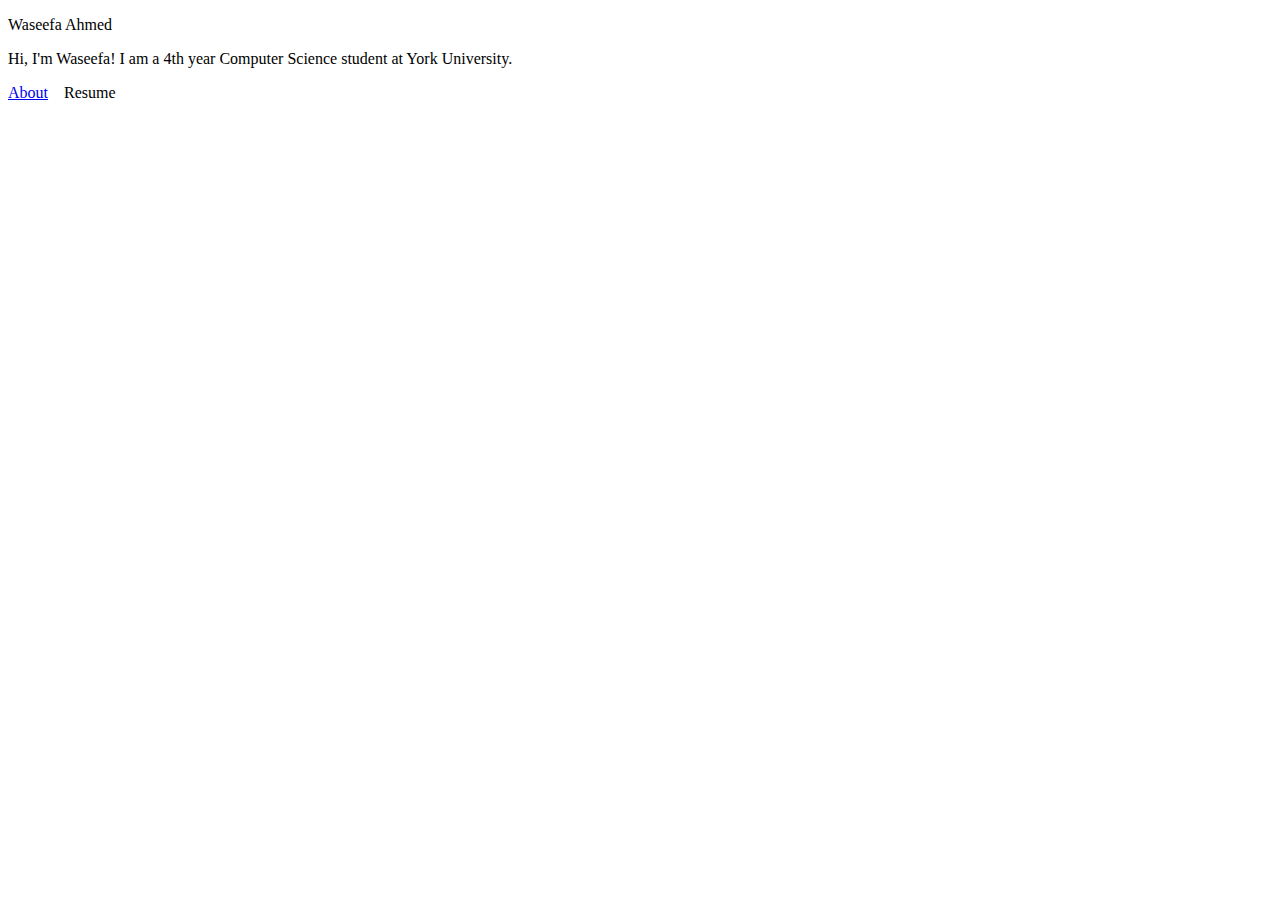
==== index.html @ d790751a "Update about me" ====
<!DOCTYPE html>
<html lang="en">
<head>
  <link rel="stylesheet" type="text/css" href="style.css">
    <meta charset="UTF-8">
    <meta name="viewport" content="width=device-width, initial-scale=1.0">
    <title>Waseefa Ahmed &#127802;</title>
</head>
<body>

  <p id= "name">Waseefa Ahmed</p>

  <!--<p><button><a href="#aboutme">ABOUT ME</a></button><p>
  <p><a href="#aboutme">About Me</a><p>-->

  <!--<img src="src/images/me.jpg" alt="Waseefa Ahmed picture">-->


  <!--<h2 class="headers">About Me</h2>-->
  <div class="main">
  <p>Hi, I'm Waseefa! I am a 4th year Computer Science student at York University.</p>
  </div>

  <div class="bottom">
  <p><a href="about.html">About</a> &nbsp;&nbsp; <!--<a href="src/Resume.pdf" target="_blank">-->Resume</a></p>
  </div>

</body>
</html>
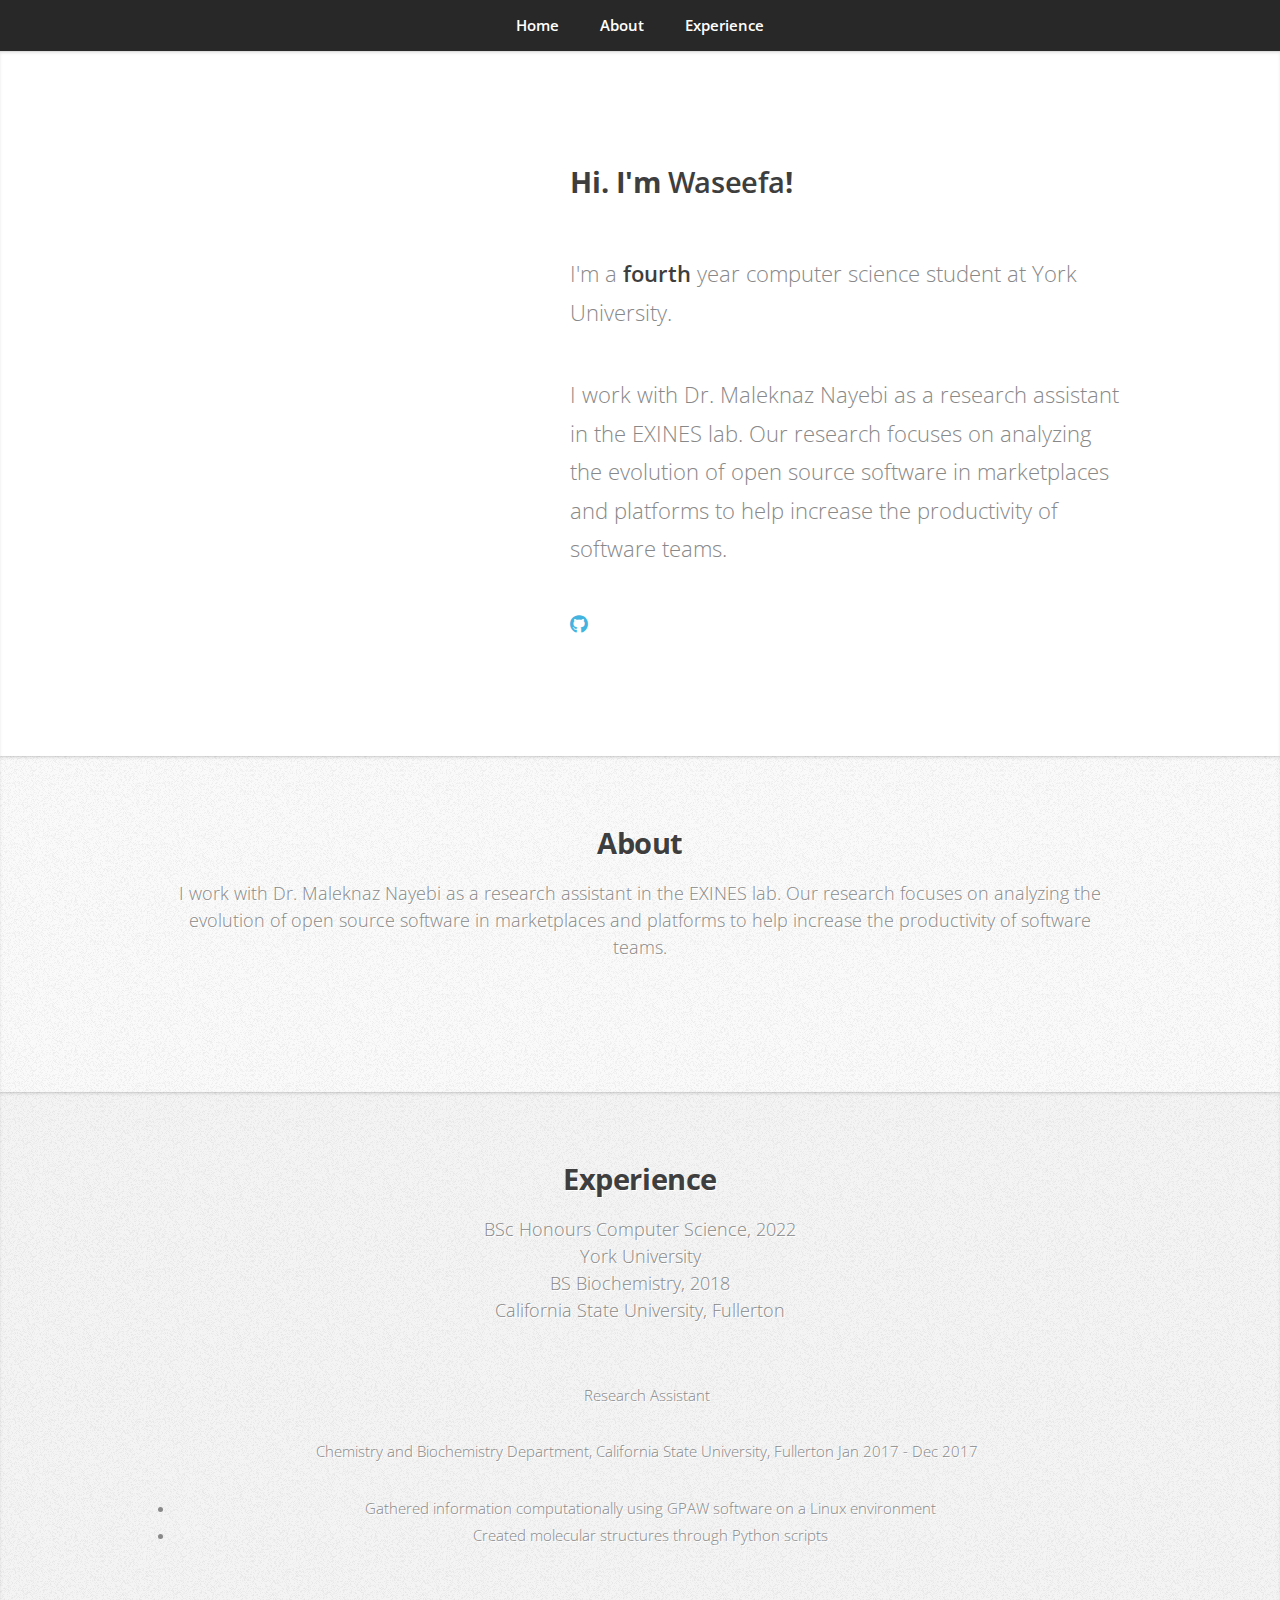
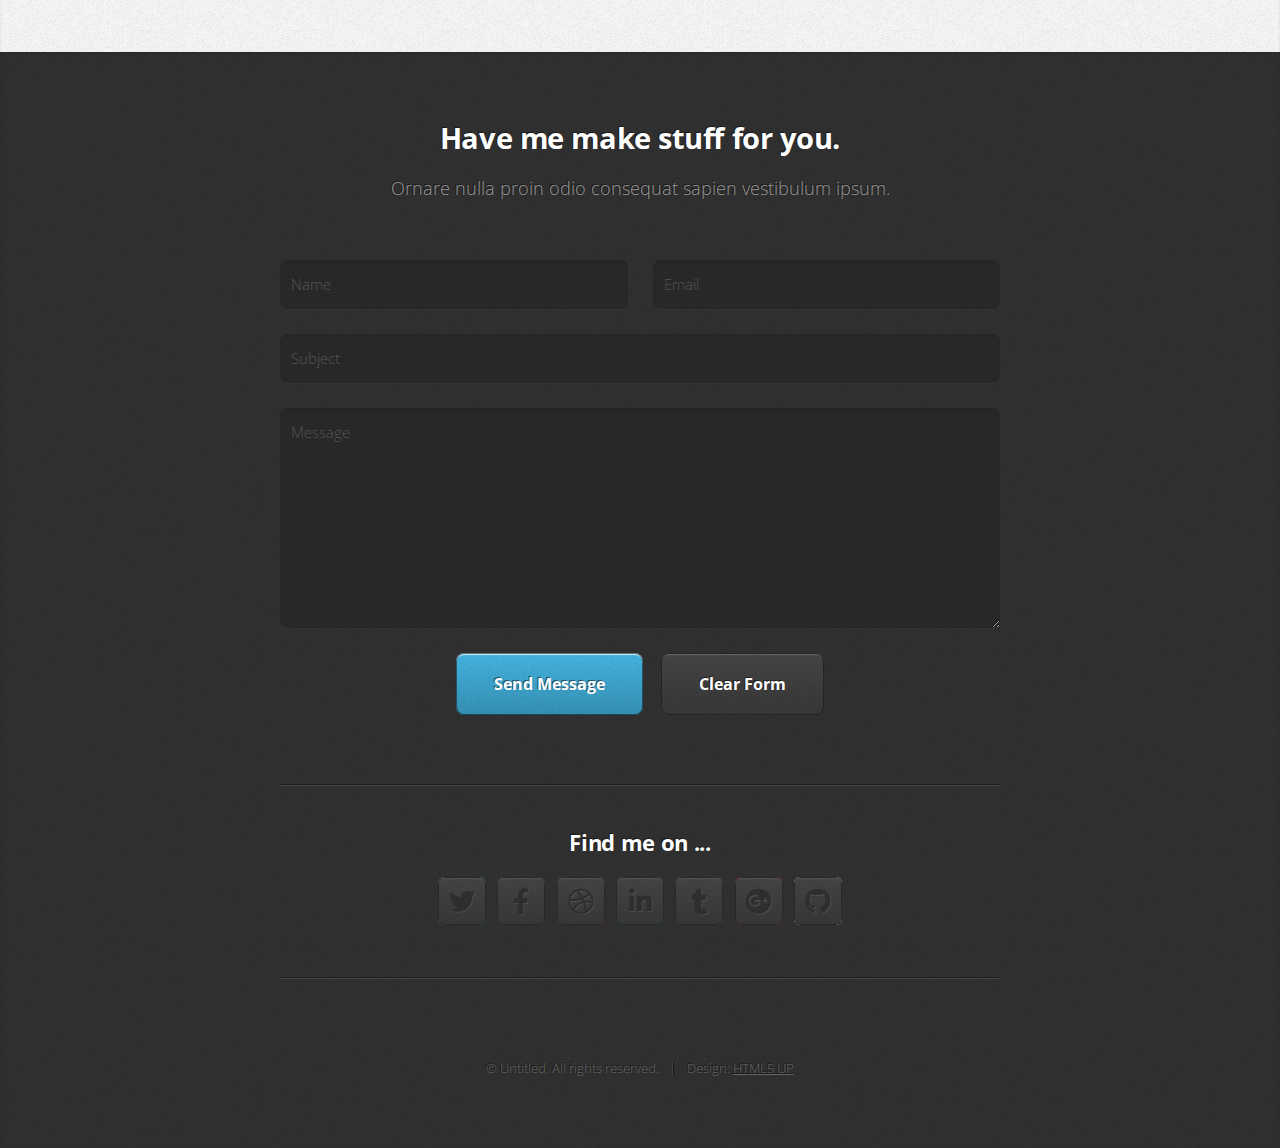
==== commit 18489350: "Change website layout" ====
--- a/index.html
+++ b/index.html
@@ -1,29 +1,225 @@
-<!DOCTYPE html>
-<html lang="en">
-<head>
-  <link rel="stylesheet" type="text/css" href="style.css">
-    <meta charset="UTF-8">
-    <meta name="viewport" content="width=device-width, initial-scale=1.0">
-    <title>Waseefa Ahmed &#127802;</title>
-</head>
-<body>
-
-  <p id= "name">Waseefa Ahmed</p>
-
-  <!--<p><button><a href="#aboutme">ABOUT ME</a></button><p>
-  <p><a href="#aboutme">About Me</a><p>-->
-
-  <!--<img src="src/images/me.jpg" alt="Waseefa Ahmed picture">-->
-
-
-  <!--<h2 class="headers">About Me</h2>-->
-  <div class="main">
-  <p>Hi, I'm Waseefa! I am a 4th year Computer Science student at York University.</p>
-  </div>
-
-  <div class="bottom">
-  <p><a href="about.html">About</a> &nbsp;&nbsp; <!--<a href="src/Resume.pdf" target="_blank">-->Resume</a></p>
-  </div>
-
-</body>
-</html>
+<!DOCTYPE HTML>
+<!--
+	Miniport by HTML5 UP
+	html5up.net | @ajlkn
+	Free for personal and commercial use under the CCA 3.0 license (html5up.net/license)
+-->
+<html>
+	<head>
+		<title>Waseefa Ahmed &#127802;</title>
+		<meta charset="utf-8" />
+		<meta name="viewport" content="width=device-width, initial-scale=1, user-scalable=no" />
+		<link rel="stylesheet" href="assets/css/main.css" />
+	</head>
+	<body class="is-preload">
+
+		<!-- Nav -->
+			<nav id="nav">
+				<ul class="container">
+					<li><a href="#top">Home</a></li>
+					<li><a href="#work">About</a></li>
+					<li><a href="#portfolio">Experience</a></li>
+					<!--<li><a href="#contact">Contact</a></li>-->
+				</ul>
+			</nav>
+
+		<!-- Home -->
+			<article id="top" class="wrapper style1">
+				<div class="container">
+					<div class="row">
+						<div class="col-4 col-5-large col-12-medium">
+							<span class="image fit"><img src="images/pic00.jpg" alt=""></span>
+						</div>
+						<div class="col-8 col-7-large col-12-medium">
+							<header>
+								<h2>Hi. I'm <strong>Waseefa</strong>!</h2>
+							</header>
+							<p>I'm a <strong>fourth</strong> year computer science student at York University.</p>
+							<p>I work with Dr. Maleknaz Nayebi as a research assistant in the EXINES lab. Our research focuses on analyzing the evolution of open source software in marketplaces and platforms to help increase the productivity of software teams.</p>
+							<!-- <a href="#work" class="button large scrolly">Learn about what I do</a> -->
+							<a href="https://github.com/Piuli" class="icon brands fa-github"><span class="label">Github</span></a>
+						</div>
+					</div>
+				</div>
+			</article>
+
+		<!-- Work -->
+			<article id="work" class="wrapper style2">
+				<div class="container">
+					<header>
+						<h2>About</h2>
+						<p>I work with Dr. Maleknaz Nayebi as a research assistant in the EXINES lab. Our research focuses on analyzing the evolution of open source software in marketplaces and platforms to help increase the productivity of software teams.</p>
+					</header>
+					<!-- <div class="row aln-center">
+						<div class="col-4 col-6-medium col-12-small">
+							<section class="box style1">
+								<span class="icon featured fa-comments"></span>
+								<h3>Consequat lorem</h3>
+								<p>Ornare nulla proin odio consequat sapien vestibulum ipsum primis sed amet consequat lorem dolore.</p>
+							</section>
+						</div>
+						<div class="col-4 col-6-medium col-12-small">
+							<section class="box style1">
+								<span class="icon solid featured fa-camera-retro"></span>
+								<h3>Lorem dolor tempus</h3>
+								<p>Ornare nulla proin odio consequat sapien vestibulum ipsum primis sed amet consequat lorem dolore.</p>
+							</section>
+						</div>
+						<div class="col-4 col-6-medium col-12-small">
+							<section class="box style1">
+								<span class="icon featured fa-thumbs-up"></span>
+								<h3>Feugiat posuere</h3>
+								<p>Ornare nulla proin odio consequat sapien vestibulum ipsum primis sed amet consequat lorem dolore.</p>
+							</section>
+						</div>
+					</div> -->
+					<!--<footer>
+						<p>Lorem ipsum dolor sit sapien vestibulum ipsum primis?</p>
+						<a href="#portfolio" class="button large scrolly">See some of my recent work</a>
+					</footer>-->
+				</div>
+			</article>
+
+		<!-- Portfolio -->
+			<article id="portfolio" class="wrapper style3">
+				<div class="container">
+					<header>
+						<h2>Experience</h2>
+						<p>BSc Honours Computer Science, 2022</p>
+						<p>York University</p>
+						<p>BS Biochemistry, 2018</p>
+						<p>California State University, Fullerton</p>
+					</header>
+					<ul>
+						<p>Research Assistant</p>
+						<p>Chemistry and Biochemistry Department, California State University, Fullerton Jan 2017 - Dec 2017</p>
+						<li>Gathered information computationally using GPAW software on a Linux environment</li>
+						<li>Created molecular structures through Python scripts</li>
+					</ul>
+					<!-- <div class="row">
+						<div class="col-4 col-6-medium col-12-small">
+							<article class="box style2">
+								<a href="#" class="image featured"><img src="images/pic01.jpg" alt="" /></a>
+								<h3><a href="#">Magna feugiat</a></h3>
+								<p>Ornare nulla proin odio consequat.</p>
+							</article>
+						</div>
+						<div class="col-4 col-6-medium col-12-small">
+							<article class="box style2">
+								<a href="#" class="image featured"><img src="images/pic02.jpg" alt="" /></a>
+								<h3><a href="#">Veroeros primis</a></h3>
+								<p>Ornare nulla proin odio consequat.</p>
+							</article>
+						</div>
+						<div class="col-4 col-6-medium col-12-small">
+							<article class="box style2">
+								<a href="#" class="image featured"><img src="images/pic03.jpg" alt="" /></a>
+								<h3><a href="#">Lorem ipsum</a></h3>
+								<p>Ornare nulla proin odio consequat.</p>
+							</article>
+						</div>
+						<div class="col-4 col-6-medium col-12-small">
+							<article class="box style2">
+								<a href="#" class="image featured"><img src="images/pic04.jpg" alt="" /></a>
+								<h3><a href="#">Tempus dolore</a></h3>
+								<p>Ornare nulla proin odio consequat.</p>
+							</article>
+						</div>
+						<div class="col-4 col-6-medium col-12-small">
+							<article class="box style2">
+								<a href="#" class="image featured"><img src="images/pic05.jpg" alt="" /></a>
+								<h3><a href="#">Feugiat aliquam</a></h3>
+								<p>Ornare nulla proin odio consequat.</p>
+							</article>
+						</div>
+						<div class="col-4 col-6-medium col-12-small">
+							<article class="box style2">
+								<a href="#" class="image featured"><img src="images/pic06.jpg" alt="" /></a>
+								<h3><a href="#">Sed amet ornare</a></h3>
+								<p>Ornare nulla proin odio consequat.</p>
+							</article>
+						</div>
+					</div>
+					<footer>
+						<p>Lorem ipsum dolor sit sapien vestibulum ipsum primis?</p>
+						<a href="#contact" class="button large scrolly">Get in touch with me</a>
+					</footer> -->
+				</div>
+			</article>
+
+		<!-- Contact -->
+			<article id="contact" class="wrapper style4">
+				<div class="container medium">
+					<header>
+						<h2>Have me make stuff for you.</h2>
+						<p>Ornare nulla proin odio consequat sapien vestibulum ipsum.</p>
+					</header>
+					<div class="row">
+						<div class="col-12">
+							<form method="post" action="#">
+								<div class="row">
+									<div class="col-6 col-12-small">
+										<input type="text" name="name" id="name" placeholder="Name" />
+									</div>
+									<div class="col-6 col-12-small">
+										<input type="text" name="email" id="email" placeholder="Email" />
+									</div>
+									<div class="col-12">
+										<input type="text" name="subject" id="subject" placeholder="Subject" />
+									</div>
+									<div class="col-12">
+										<textarea name="message" id="message" placeholder="Message"></textarea>
+									</div>
+									<div class="col-12">
+										<ul class="actions">
+											<li><input type="submit" value="Send Message" /></li>
+											<li><input type="reset" value="Clear Form" class="alt" /></li>
+										</ul>
+									</div>
+								</div>
+							</form>
+						</div>
+						<div class="col-12">
+							<hr />
+							<h3>Find me on ...</h3>
+							<ul class="social">
+								<li><a href="#" class="icon brands fa-twitter"><span class="label">Twitter</span></a></li>
+								<li><a href="#" class="icon brands fa-facebook-f"><span class="label">Facebook</span></a></li>
+								<li><a href="#" class="icon brands fa-dribbble"><span class="label">Dribbble</span></a></li>
+								<li><a href="#" class="icon brands fa-linkedin-in"><span class="label">LinkedIn</span></a></li>
+								<li><a href="#" class="icon brands fa-tumblr"><span class="label">Tumblr</span></a></li>
+								<li><a href="#" class="icon brands fa-google-plus"><span class="label">Google+</span></a></li>
+								<li><a href="https://github.com/Piuli" class="icon brands fa-github"><span class="label">Github</span></a></li>
+								<!--
+								<li><a href="#" class="icon solid fa-rss"><span>RSS</span></a></li>
+								<li><a href="#" class="icon brands fa-instagram"><span>Instagram</span></a></li>
+								<li><a href="#" class="icon brands fa-foursquare"><span>Foursquare</span></a></li>
+								<li><a href="#" class="icon brands fa-skype"><span>Skype</span></a></li>
+								<li><a href="#" class="icon brands fa-soundcloud"><span>Soundcloud</span></a></li>
+								<li><a href="#" class="icon brands fa-youtube"><span>YouTube</span></a></li>
+								<li><a href="#" class="icon brands fa-blogger"><span>Blogger</span></a></li>
+								<li><a href="#" class="icon brands fa-flickr"><span>Flickr</span></a></li>
+								<li><a href="#" class="icon brands fa-vimeo"><span>Vimeo</span></a></li>
+								-->
+							</ul>
+							<hr />
+						</div>
+					</div>
+					<footer>
+						<ul id="copyright">
+							<li>&copy; Untitled. All rights reserved.</li><li>Design: <a href="http://html5up.net">HTML5 UP</a></li>
+						</ul>
+					</footer>
+				</div>
+			</article>
+
+		<!-- Scripts -->
+			<script src="assets/js/jquery.min.js"></script>
+			<script src="assets/js/jquery.scrolly.min.js"></script>
+			<script src="assets/js/browser.min.js"></script>
+			<script src="assets/js/breakpoints.min.js"></script>
+			<script src="assets/js/util.js"></script>
+			<script src="assets/js/main.js"></script>
+
+	</body>
+</html>--- a/assets/css/main.css
+++ b/assets/css/main.css
@@ -0,0 +1,2449 @@
+@import url("https://fonts.googleapis.com/css?family=Open+Sans:300,300italic,600,600italic,700");
+@import url("fontawesome-all.min.css");
+
+/*
+	Miniport by HTML5 UP
+	html5up.net | @ajlkn
+	Free for personal and commercial use under the CCA 3.0 license (html5up.net/license)
+*/
+
+html, body, div, span, applet, object,
+iframe, h1, h2, h3, h4, h5, h6, p, blockquote,
+pre, a, abbr, acronym, address, big, cite,
+code, del, dfn, em, img, ins, kbd, q, s, samp,
+small, strike, strong, sub, sup, tt, var, b,
+u, i, center, dl, dt, dd, ol, ul, li, fieldset,
+form, label, legend, table, caption, tbody,
+tfoot, thead, tr, th, td, article, aside,
+canvas, details, embed, figure, figcaption,
+footer, header, hgroup, menu, nav, output, ruby,
+section, summary, time, mark, audio, video {
+	margin: 0;
+	padding: 0;
+	border: 0;
+	font-size: 100%;
+	font: inherit;
+	vertical-align: baseline;}
+
+article, aside, details, figcaption, figure,
+footer, header, hgroup, menu, nav, section {
+	display: block;}
+
+body {
+	line-height: 1;
+}
+
+ol, ul {
+	list-style: none;
+}
+
+blockquote, q {
+	quotes: none;
+}
+
+	blockquote:before, blockquote:after, q:before, q:after {
+		content: '';
+		content: none;
+	}
+
+table {
+	border-collapse: collapse;
+	border-spacing: 0;
+}
+
+body {
+	-webkit-text-size-adjust: none;
+}
+
+mark {
+	background-color: transparent;
+	color: inherit;
+}
+
+input::-moz-focus-inner {
+	border: 0;
+	padding: 0;
+}
+
+input, select, textarea {
+	-moz-appearance: none;
+	-webkit-appearance: none;
+	-ms-appearance: none;
+	appearance: none;
+}
+
+/* Basic */
+
+	html {
+		box-sizing: border-box;
+	}
+
+	*, *:before, *:after {
+		box-sizing: inherit;
+	}
+
+	body {
+		padding-top: 3.5em;
+	}
+
+		body.is-preload *, body.is-preload *:before, body.is-preload *:after {
+			-moz-animation: none !important;
+			-webkit-animation: none !important;
+			-ms-animation: none !important;
+			animation: none !important;
+			-moz-transition: none !important;
+			-webkit-transition: none !important;
+			-ms-transition: none !important;
+			transition: none !important;
+		}
+
+	body, input, textarea, select {
+		font-family: 'Open Sans', sans-serif;
+		line-height: 1.85em;
+		color: #888;
+		font-weight: 300;
+		font-size: 13pt;
+	}
+
+	a {
+		-moz-transition: color .2s ease-in-out;
+		-webkit-transition: color .2s ease-in-out;
+		-ms-transition: color .2s ease-in-out;
+		transition: color .2s ease-in-out;
+		color: #43B3E0;
+		text-decoration: underline;
+	}
+
+		a:hover {
+			color: #43bff0 !important;
+		}
+
+		a img {
+			border: 0;
+		}
+
+	b, strong {
+		font-weight: 600;
+		color: #3e3e3e;
+	}
+
+	i, em {
+		font-style: italic;
+	}
+
+	sub {
+		position: relative;
+		top: 0.5em;
+		font-size: 0.8em;
+	}
+
+	sup {
+		position: relative;
+		top: -0.5em;
+		font-size: 0.8em;
+	}
+
+	blockquote {
+		border-left: solid 0.75em #eee;
+		padding: 1em 0 1em 1.5em;
+		font-style: italic;
+	}
+
+	h1, h2, h3, h4, h5, h6 {
+		color: #3e3e3e;
+		margin: 0 0 0.75em 0;
+	}
+
+	h1 a, h2 a, h3 a, h4 a, h5 a, h6 a {
+		text-decoration: none;
+		color: inherit;
+	}
+
+	h2, h3, h4, h5, h6 {
+		font-weight: 700;
+	}
+
+	h1 {
+		font-size: 3.25em;
+		letter-spacing: -0.025em;
+		font-weight: 300;
+	}
+
+		h1 strong {
+			font-weight: 700;
+		}
+
+	h2 {
+		font-size: 2em;
+		letter-spacing: -0.015em;
+	}
+
+	h3 {
+		font-size: 1.5em;
+		letter-spacing: -0.015em;
+	}
+
+	em, i {
+		font-style: italic;
+	}
+
+	br.clear {
+		clear: both;
+	}
+
+	hr {
+		border: 0;
+		border-top: solid 1px #444;
+		border-top-color: rgba(0, 0, 0, 0.35);
+		box-shadow: 0px 1px 0px 0px rgba(255, 255, 255, 0.1);
+		height: 1px;
+		margin: 3em 0;
+	}
+
+	p, ul, ol, dl, table {
+		margin-bottom: 2em;
+	}
+
+	header {
+		margin: 0 0 3em 0;
+	}
+
+		header > p {
+			font-size: 1.25em;
+			margin: 0;
+		}
+
+	footer {
+		margin: 3em 0 0 0;
+	}
+
+		footer > p {
+			font-size: 1.25em;
+		}
+
+/* Container */
+
+	.container {
+		margin: 0 auto;
+		max-width: calc(100% - 50px);
+		width: 1200px;
+	}
+
+		.container.medium {
+			width: 900px;
+		}
+
+		@media screen and (max-width: 1680px) {
+
+			.container {
+				width: 1200px;
+			}
+
+				.container.medium {
+					width: 900px;
+				}
+
+		}
+
+		@media screen and (max-width: 1280px) {
+
+			.container {
+				width: 960px;
+			}
+
+				.container.medium {
+					width: 720px;
+				}
+
+		}
+
+		@media screen and (max-width: 980px) {
+
+			.container {
+				width: 100%;
+			}
+
+				.container.medium {
+					width: 75%;
+				}
+
+		}
+
+		@media screen and (max-width: 736px) {
+
+			.container {
+				width: 100%;
+				max-width: calc(100% - 30px);
+			}
+
+				.container.medium {
+					width: 100%;
+				}
+
+		}
+
+/* Row */
+
+	.row {
+		display: flex;
+		flex-wrap: wrap;
+		box-sizing: border-box;
+		align-items: stretch;
+	}
+
+		.row > * {
+			box-sizing: border-box;
+		}
+
+		.row.gtr-uniform > * > :last-child {
+			margin-bottom: 0;
+		}
+
+		.row.aln-left {
+			justify-content: flex-start;
+		}
+
+		.row.aln-center {
+			justify-content: center;
+		}
+
+		.row.aln-right {
+			justify-content: flex-end;
+		}
+
+		.row.aln-top {
+			align-items: flex-start;
+		}
+
+		.row.aln-middle {
+			align-items: center;
+		}
+
+		.row.aln-bottom {
+			align-items: flex-end;
+		}
+
+		.row > .imp {
+			order: -1;
+		}
+
+		.row > .col-1 {
+			width: 8.33333%;
+		}
+
+		.row > .off-1 {
+			margin-left: 8.33333%;
+		}
+
+		.row > .col-2 {
+			width: 16.66667%;
+		}
+
+		.row > .off-2 {
+			margin-left: 16.66667%;
+		}
+
+		.row > .col-3 {
+			width: 25%;
+		}
+
+		.row > .off-3 {
+			margin-left: 25%;
+		}
+
+		.row > .col-4 {
+			width: 33.33333%;
+		}
+
+		.row > .off-4 {
+			margin-left: 33.33333%;
+		}
+
+		.row > .col-5 {
+			width: 41.66667%;
+		}
+
+		.row > .off-5 {
+			margin-left: 41.66667%;
+		}
+
+		.row > .col-6 {
+			width: 50%;
+		}
+
+		.row > .off-6 {
+			margin-left: 50%;
+		}
+
+		.row > .col-7 {
+			width: 58.33333%;
+		}
+
+		.row > .off-7 {
+			margin-left: 58.33333%;
+		}
+
+		.row > .col-8 {
+			width: 66.66667%;
+		}
+
+		.row > .off-8 {
+			margin-left: 66.66667%;
+		}
+
+		.row > .col-9 {
+			width: 75%;
+		}
+
+		.row > .off-9 {
+			margin-left: 75%;
+		}
+
+		.row > .col-10 {
+			width: 83.33333%;
+		}
+
+		.row > .off-10 {
+			margin-left: 83.33333%;
+		}
+
+		.row > .col-11 {
+			width: 91.66667%;
+		}
+
+		.row > .off-11 {
+			margin-left: 91.66667%;
+		}
+
+		.row > .col-12 {
+			width: 100%;
+		}
+
+		.row > .off-12 {
+			margin-left: 100%;
+		}
+
+		.row.gtr-0 {
+			margin-top: 0px;
+			margin-left: 0px;
+		}
+
+			.row.gtr-0 > * {
+				padding: 0px 0 0 0px;
+			}
+
+			.row.gtr-0.gtr-uniform {
+				margin-top: 0px;
+			}
+
+				.row.gtr-0.gtr-uniform > * {
+					padding-top: 0px;
+				}
+
+		.row.gtr-25 {
+			margin-top: -6.25px;
+			margin-left: -6.25px;
+		}
+
+			.row.gtr-25 > * {
+				padding: 6.25px 0 0 6.25px;
+			}
+
+			.row.gtr-25.gtr-uniform {
+				margin-top: -6.25px;
+			}
+
+				.row.gtr-25.gtr-uniform > * {
+					padding-top: 6.25px;
+				}
+
+		.row.gtr-50 {
+			margin-top: -12.5px;
+			margin-left: -12.5px;
+		}
+
+			.row.gtr-50 > * {
+				padding: 12.5px 0 0 12.5px;
+			}
+
+			.row.gtr-50.gtr-uniform {
+				margin-top: -12.5px;
+			}
+
+				.row.gtr-50.gtr-uniform > * {
+					padding-top: 12.5px;
+				}
+
+		.row {
+			margin-top: -25px;
+			margin-left: -25px;
+		}
+
+			.row > * {
+				padding: 25px 0 0 25px;
+			}
+
+			.row.gtr-uniform {
+				margin-top: -25px;
+			}
+
+				.row.gtr-uniform > * {
+					padding-top: 25px;
+				}
+
+		.row.gtr-150 {
+			margin-top: -37.5px;
+			margin-left: -37.5px;
+		}
+
+			.row.gtr-150 > * {
+				padding: 37.5px 0 0 37.5px;
+			}
+
+			.row.gtr-150.gtr-uniform {
+				margin-top: -37.5px;
+			}
+
+				.row.gtr-150.gtr-uniform > * {
+					padding-top: 37.5px;
+				}
+
+		.row.gtr-200 {
+			margin-top: -50px;
+			margin-left: -50px;
+		}
+
+			.row.gtr-200 > * {
+				padding: 50px 0 0 50px;
+			}
+
+			.row.gtr-200.gtr-uniform {
+				margin-top: -50px;
+			}
+
+				.row.gtr-200.gtr-uniform > * {
+					padding-top: 50px;
+				}
+
+		@media screen and (max-width: 1680px) {
+
+			.row {
+				display: flex;
+				flex-wrap: wrap;
+				box-sizing: border-box;
+				align-items: stretch;
+			}
+
+				.row > * {
+					box-sizing: border-box;
+				}
+
+				.row.gtr-uniform > * > :last-child {
+					margin-bottom: 0;
+				}
+
+				.row.aln-left {
+					justify-content: flex-start;
+				}
+
+				.row.aln-center {
+					justify-content: center;
+				}
+
+				.row.aln-right {
+					justify-content: flex-end;
+				}
+
+				.row.aln-top {
+					align-items: flex-start;
+				}
+
+				.row.aln-middle {
+					align-items: center;
+				}
+
+				.row.aln-bottom {
+					align-items: flex-end;
+				}
+
+				.row > .imp-xlarge {
+					order: -1;
+				}
+
+				.row > .col-1-xlarge {
+					width: 8.33333%;
+				}
+
+				.row > .off-1-xlarge {
+					margin-left: 8.33333%;
+				}
+
+				.row > .col-2-xlarge {
+					width: 16.66667%;
+				}
+
+				.row > .off-2-xlarge {
+					margin-left: 16.66667%;
+				}
+
+				.row > .col-3-xlarge {
+					width: 25%;
+				}
+
+				.row > .off-3-xlarge {
+					margin-left: 25%;
+				}
+
+				.row > .col-4-xlarge {
+					width: 33.33333%;
+				}
+
+				.row > .off-4-xlarge {
+					margin-left: 33.33333%;
+				}
+
+				.row > .col-5-xlarge {
+					width: 41.66667%;
+				}
+
+				.row > .off-5-xlarge {
+					margin-left: 41.66667%;
+				}
+
+				.row > .col-6-xlarge {
+					width: 50%;
+				}
+
+				.row > .off-6-xlarge {
+					margin-left: 50%;
+				}
+
+				.row > .col-7-xlarge {
+					width: 58.33333%;
+				}
+
+				.row > .off-7-xlarge {
+					margin-left: 58.33333%;
+				}
+
+				.row > .col-8-xlarge {
+					width: 66.66667%;
+				}
+
+				.row > .off-8-xlarge {
+					margin-left: 66.66667%;
+				}
+
+				.row > .col-9-xlarge {
+					width: 75%;
+				}
+
+				.row > .off-9-xlarge {
+					margin-left: 75%;
+				}
+
+				.row > .col-10-xlarge {
+					width: 83.33333%;
+				}
+
+				.row > .off-10-xlarge {
+					margin-left: 83.33333%;
+				}
+
+				.row > .col-11-xlarge {
+					width: 91.66667%;
+				}
+
+				.row > .off-11-xlarge {
+					margin-left: 91.66667%;
+				}
+
+				.row > .col-12-xlarge {
+					width: 100%;
+				}
+
+				.row > .off-12-xlarge {
+					margin-left: 100%;
+				}
+
+				.row.gtr-0 {
+					margin-top: 0px;
+					margin-left: 0px;
+				}
+
+					.row.gtr-0 > * {
+						padding: 0px 0 0 0px;
+					}
+
+					.row.gtr-0.gtr-uniform {
+						margin-top: 0px;
+					}
+
+						.row.gtr-0.gtr-uniform > * {
+							padding-top: 0px;
+						}
+
+				.row.gtr-25 {
+					margin-top: -6.25px;
+					margin-left: -6.25px;
+				}
+
+					.row.gtr-25 > * {
+						padding: 6.25px 0 0 6.25px;
+					}
+
+					.row.gtr-25.gtr-uniform {
+						margin-top: -6.25px;
+					}
+
+						.row.gtr-25.gtr-uniform > * {
+							padding-top: 6.25px;
+						}
+
+				.row.gtr-50 {
+					margin-top: -12.5px;
+					margin-left: -12.5px;
+				}
+
+					.row.gtr-50 > * {
+						padding: 12.5px 0 0 12.5px;
+					}
+
+					.row.gtr-50.gtr-uniform {
+						margin-top: -12.5px;
+					}
+
+						.row.gtr-50.gtr-uniform > * {
+							padding-top: 12.5px;
+						}
+
+				.row {
+					margin-top: -25px;
+					margin-left: -25px;
+				}
+
+					.row > * {
+						padding: 25px 0 0 25px;
+					}
+
+					.row.gtr-uniform {
+						margin-top: -25px;
+					}
+
+						.row.gtr-uniform > * {
+							padding-top: 25px;
+						}
+
+				.row.gtr-150 {
+					margin-top: -37.5px;
+					margin-left: -37.5px;
+				}
+
+					.row.gtr-150 > * {
+						padding: 37.5px 0 0 37.5px;
+					}
+
+					.row.gtr-150.gtr-uniform {
+						margin-top: -37.5px;
+					}
+
+						.row.gtr-150.gtr-uniform > * {
+							padding-top: 37.5px;
+						}
+
+				.row.gtr-200 {
+					margin-top: -50px;
+					margin-left: -50px;
+				}
+
+					.row.gtr-200 > * {
+						padding: 50px 0 0 50px;
+					}
+
+					.row.gtr-200.gtr-uniform {
+						margin-top: -50px;
+					}
+
+						.row.gtr-200.gtr-uniform > * {
+							padding-top: 50px;
+						}
+
+		}
+
+		@media screen and (max-width: 1280px) {
+
+			.row {
+				display: flex;
+				flex-wrap: wrap;
+				box-sizing: border-box;
+				align-items: stretch;
+			}
+
+				.row > * {
+					box-sizing: border-box;
+				}
+
+				.row.gtr-uniform > * > :last-child {
+					margin-bottom: 0;
+				}
+
+				.row.aln-left {
+					justify-content: flex-start;
+				}
+
+				.row.aln-center {
+					justify-content: center;
+				}
+
+				.row.aln-right {
+					justify-content: flex-end;
+				}
+
+				.row.aln-top {
+					align-items: flex-start;
+				}
+
+				.row.aln-middle {
+					align-items: center;
+				}
+
+				.row.aln-bottom {
+					align-items: flex-end;
+				}
+
+				.row > .imp-large {
+					order: -1;
+				}
+
+				.row > .col-1-large {
+					width: 8.33333%;
+				}
+
+				.row > .off-1-large {
+					margin-left: 8.33333%;
+				}
+
+				.row > .col-2-large {
+					width: 16.66667%;
+				}
+
+				.row > .off-2-large {
+					margin-left: 16.66667%;
+				}
+
+				.row > .col-3-large {
+					width: 25%;
+				}
+
+				.row > .off-3-large {
+					margin-left: 25%;
+				}
+
+				.row > .col-4-large {
+					width: 33.33333%;
+				}
+
+				.row > .off-4-large {
+					margin-left: 33.33333%;
+				}
+
+				.row > .col-5-large {
+					width: 41.66667%;
+				}
+
+				.row > .off-5-large {
+					margin-left: 41.66667%;
+				}
+
+				.row > .col-6-large {
+					width: 50%;
+				}
+
+				.row > .off-6-large {
+					margin-left: 50%;
+				}
+
+				.row > .col-7-large {
+					width: 58.33333%;
+				}
+
+				.row > .off-7-large {
+					margin-left: 58.33333%;
+				}
+
+				.row > .col-8-large {
+					width: 66.66667%;
+				}
+
+				.row > .off-8-large {
+					margin-left: 66.66667%;
+				}
+
+				.row > .col-9-large {
+					width: 75%;
+				}
+
+				.row > .off-9-large {
+					margin-left: 75%;
+				}
+
+				.row > .col-10-large {
+					width: 83.33333%;
+				}
+
+				.row > .off-10-large {
+					margin-left: 83.33333%;
+				}
+
+				.row > .col-11-large {
+					width: 91.66667%;
+				}
+
+				.row > .off-11-large {
+					margin-left: 91.66667%;
+				}
+
+				.row > .col-12-large {
+					width: 100%;
+				}
+
+				.row > .off-12-large {
+					margin-left: 100%;
+				}
+
+				.row.gtr-0 {
+					margin-top: 0px;
+					margin-left: 0px;
+				}
+
+					.row.gtr-0 > * {
+						padding: 0px 0 0 0px;
+					}
+
+					.row.gtr-0.gtr-uniform {
+						margin-top: 0px;
+					}
+
+						.row.gtr-0.gtr-uniform > * {
+							padding-top: 0px;
+						}
+
+				.row.gtr-25 {
+					margin-top: -6.25px;
+					margin-left: -6.25px;
+				}
+
+					.row.gtr-25 > * {
+						padding: 6.25px 0 0 6.25px;
+					}
+
+					.row.gtr-25.gtr-uniform {
+						margin-top: -6.25px;
+					}
+
+						.row.gtr-25.gtr-uniform > * {
+							padding-top: 6.25px;
+						}
+
+				.row.gtr-50 {
+					margin-top: -12.5px;
+					margin-left: -12.5px;
+				}
+
+					.row.gtr-50 > * {
+						padding: 12.5px 0 0 12.5px;
+					}
+
+					.row.gtr-50.gtr-uniform {
+						margin-top: -12.5px;
+					}
+
+						.row.gtr-50.gtr-uniform > * {
+							padding-top: 12.5px;
+						}
+
+				.row {
+					margin-top: -25px;
+					margin-left: -25px;
+				}
+
+					.row > * {
+						padding: 25px 0 0 25px;
+					}
+
+					.row.gtr-uniform {
+						margin-top: -25px;
+					}
+
+						.row.gtr-uniform > * {
+							padding-top: 25px;
+						}
+
+				.row.gtr-150 {
+					margin-top: -37.5px;
+					margin-left: -37.5px;
+				}
+
+					.row.gtr-150 > * {
+						padding: 37.5px 0 0 37.5px;
+					}
+
+					.row.gtr-150.gtr-uniform {
+						margin-top: -37.5px;
+					}
+
+						.row.gtr-150.gtr-uniform > * {
+							padding-top: 37.5px;
+						}
+
+				.row.gtr-200 {
+					margin-top: -50px;
+					margin-left: -50px;
+				}
+
+					.row.gtr-200 > * {
+						padding: 50px 0 0 50px;
+					}
+
+					.row.gtr-200.gtr-uniform {
+						margin-top: -50px;
+					}
+
+						.row.gtr-200.gtr-uniform > * {
+							padding-top: 50px;
+						}
+
+		}
+
+		@media screen and (max-width: 980px) {
+
+			.row {
+				display: flex;
+				flex-wrap: wrap;
+				box-sizing: border-box;
+				align-items: stretch;
+			}
+
+				.row > * {
+					box-sizing: border-box;
+				}
+
+				.row.gtr-uniform > * > :last-child {
+					margin-bottom: 0;
+				}
+
+				.row.aln-left {
+					justify-content: flex-start;
+				}
+
+				.row.aln-center {
+					justify-content: center;
+				}
+
+				.row.aln-right {
+					justify-content: flex-end;
+				}
+
+				.row.aln-top {
+					align-items: flex-start;
+				}
+
+				.row.aln-middle {
+					align-items: center;
+				}
+
+				.row.aln-bottom {
+					align-items: flex-end;
+				}
+
+				.row > .imp-medium {
+					order: -1;
+				}
+
+				.row > .col-1-medium {
+					width: 8.33333%;
+				}
+
+				.row > .off-1-medium {
+					margin-left: 8.33333%;
+				}
+
+				.row > .col-2-medium {
+					width: 16.66667%;
+				}
+
+				.row > .off-2-medium {
+					margin-left: 16.66667%;
+				}
+
+				.row > .col-3-medium {
+					width: 25%;
+				}
+
+				.row > .off-3-medium {
+					margin-left: 25%;
+				}
+
+				.row > .col-4-medium {
+					width: 33.33333%;
+				}
+
+				.row > .off-4-medium {
+					margin-left: 33.33333%;
+				}
+
+				.row > .col-5-medium {
+					width: 41.66667%;
+				}
+
+				.row > .off-5-medium {
+					margin-left: 41.66667%;
+				}
+
+				.row > .col-6-medium {
+					width: 50%;
+				}
+
+				.row > .off-6-medium {
+					margin-left: 50%;
+				}
+
+				.row > .col-7-medium {
+					width: 58.33333%;
+				}
+
+				.row > .off-7-medium {
+					margin-left: 58.33333%;
+				}
+
+				.row > .col-8-medium {
+					width: 66.66667%;
+				}
+
+				.row > .off-8-medium {
+					margin-left: 66.66667%;
+				}
+
+				.row > .col-9-medium {
+					width: 75%;
+				}
+
+				.row > .off-9-medium {
+					margin-left: 75%;
+				}
+
+				.row > .col-10-medium {
+					width: 83.33333%;
+				}
+
+				.row > .off-10-medium {
+					margin-left: 83.33333%;
+				}
+
+				.row > .col-11-medium {
+					width: 91.66667%;
+				}
+
+				.row > .off-11-medium {
+					margin-left: 91.66667%;
+				}
+
+				.row > .col-12-medium {
+					width: 100%;
+				}
+
+				.row > .off-12-medium {
+					margin-left: 100%;
+				}
+
+				.row.gtr-0 {
+					margin-top: 0px;
+					margin-left: 0px;
+				}
+
+					.row.gtr-0 > * {
+						padding: 0px 0 0 0px;
+					}
+
+					.row.gtr-0.gtr-uniform {
+						margin-top: 0px;
+					}
+
+						.row.gtr-0.gtr-uniform > * {
+							padding-top: 0px;
+						}
+
+				.row.gtr-25 {
+					margin-top: -6.25px;
+					margin-left: -6.25px;
+				}
+
+					.row.gtr-25 > * {
+						padding: 6.25px 0 0 6.25px;
+					}
+
+					.row.gtr-25.gtr-uniform {
+						margin-top: -6.25px;
+					}
+
+						.row.gtr-25.gtr-uniform > * {
+							padding-top: 6.25px;
+						}
+
+				.row.gtr-50 {
+					margin-top: -12.5px;
+					margin-left: -12.5px;
+				}
+
+					.row.gtr-50 > * {
+						padding: 12.5px 0 0 12.5px;
+					}
+
+					.row.gtr-50.gtr-uniform {
+						margin-top: -12.5px;
+					}
+
+						.row.gtr-50.gtr-uniform > * {
+							padding-top: 12.5px;
+						}
+
+				.row {
+					margin-top: -25px;
+					margin-left: -25px;
+				}
+
+					.row > * {
+						padding: 25px 0 0 25px;
+					}
+
+					.row.gtr-uniform {
+						margin-top: -25px;
+					}
+
+						.row.gtr-uniform > * {
+							padding-top: 25px;
+						}
+
+				.row.gtr-150 {
+					margin-top: -37.5px;
+					margin-left: -37.5px;
+				}
+
+					.row.gtr-150 > * {
+						padding: 37.5px 0 0 37.5px;
+					}
+
+					.row.gtr-150.gtr-uniform {
+						margin-top: -37.5px;
+					}
+
+						.row.gtr-150.gtr-uniform > * {
+							padding-top: 37.5px;
+						}
+
+				.row.gtr-200 {
+					margin-top: -50px;
+					margin-left: -50px;
+				}
+
+					.row.gtr-200 > * {
+						padding: 50px 0 0 50px;
+					}
+
+					.row.gtr-200.gtr-uniform {
+						margin-top: -50px;
+					}
+
+						.row.gtr-200.gtr-uniform > * {
+							padding-top: 50px;
+						}
+
+		}
+
+		@media screen and (max-width: 736px) {
+
+			.row {
+				display: flex;
+				flex-wrap: wrap;
+				box-sizing: border-box;
+				align-items: stretch;
+			}
+
+				.row > * {
+					box-sizing: border-box;
+				}
+
+				.row.gtr-uniform > * > :last-child {
+					margin-bottom: 0;
+				}
+
+				.row.aln-left {
+					justify-content: flex-start;
+				}
+
+				.row.aln-center {
+					justify-content: center;
+				}
+
+				.row.aln-right {
+					justify-content: flex-end;
+				}
+
+				.row.aln-top {
+					align-items: flex-start;
+				}
+
+				.row.aln-middle {
+					align-items: center;
+				}
+
+				.row.aln-bottom {
+					align-items: flex-end;
+				}
+
+				.row > .imp-small {
+					order: -1;
+				}
+
+				.row > .col-1-small {
+					width: 8.33333%;
+				}
+
+				.row > .off-1-small {
+					margin-left: 8.33333%;
+				}
+
+				.row > .col-2-small {
+					width: 16.66667%;
+				}
+
+				.row > .off-2-small {
+					margin-left: 16.66667%;
+				}
+
+				.row > .col-3-small {
+					width: 25%;
+				}
+
+				.row > .off-3-small {
+					margin-left: 25%;
+				}
+
+				.row > .col-4-small {
+					width: 33.33333%;
+				}
+
+				.row > .off-4-small {
+					margin-left: 33.33333%;
+				}
+
+				.row > .col-5-small {
+					width: 41.66667%;
+				}
+
+				.row > .off-5-small {
+					margin-left: 41.66667%;
+				}
+
+				.row > .col-6-small {
+					width: 50%;
+				}
+
+				.row > .off-6-small {
+					margin-left: 50%;
+				}
+
+				.row > .col-7-small {
+					width: 58.33333%;
+				}
+
+				.row > .off-7-small {
+					margin-left: 58.33333%;
+				}
+
+				.row > .col-8-small {
+					width: 66.66667%;
+				}
+
+				.row > .off-8-small {
+					margin-left: 66.66667%;
+				}
+
+				.row > .col-9-small {
+					width: 75%;
+				}
+
+				.row > .off-9-small {
+					margin-left: 75%;
+				}
+
+				.row > .col-10-small {
+					width: 83.33333%;
+				}
+
+				.row > .off-10-small {
+					margin-left: 83.33333%;
+				}
+
+				.row > .col-11-small {
+					width: 91.66667%;
+				}
+
+				.row > .off-11-small {
+					margin-left: 91.66667%;
+				}
+
+				.row > .col-12-small {
+					width: 100%;
+				}
+
+				.row > .off-12-small {
+					margin-left: 100%;
+				}
+
+				.row.gtr-0 {
+					margin-top: 0px;
+					margin-left: 0px;
+				}
+
+					.row.gtr-0 > * {
+						padding: 0px 0 0 0px;
+					}
+
+					.row.gtr-0.gtr-uniform {
+						margin-top: 0px;
+					}
+
+						.row.gtr-0.gtr-uniform > * {
+							padding-top: 0px;
+						}
+
+				.row.gtr-25 {
+					margin-top: -3.75px;
+					margin-left: -3.75px;
+				}
+
+					.row.gtr-25 > * {
+						padding: 3.75px 0 0 3.75px;
+					}
+
+					.row.gtr-25.gtr-uniform {
+						margin-top: -3.75px;
+					}
+
+						.row.gtr-25.gtr-uniform > * {
+							padding-top: 3.75px;
+						}
+
+				.row.gtr-50 {
+					margin-top: -7.5px;
+					margin-left: -7.5px;
+				}
+
+					.row.gtr-50 > * {
+						padding: 7.5px 0 0 7.5px;
+					}
+
+					.row.gtr-50.gtr-uniform {
+						margin-top: -7.5px;
+					}
+
+						.row.gtr-50.gtr-uniform > * {
+							padding-top: 7.5px;
+						}
+
+				.row {
+					margin-top: -15px;
+					margin-left: -15px;
+				}
+
+					.row > * {
+						padding: 15px 0 0 15px;
+					}
+
+					.row.gtr-uniform {
+						margin-top: -15px;
+					}
+
+						.row.gtr-uniform > * {
+							padding-top: 15px;
+						}
+
+				.row.gtr-150 {
+					margin-top: -22.5px;
+					margin-left: -22.5px;
+				}
+
+					.row.gtr-150 > * {
+						padding: 22.5px 0 0 22.5px;
+					}
+
+					.row.gtr-150.gtr-uniform {
+						margin-top: -22.5px;
+					}
+
+						.row.gtr-150.gtr-uniform > * {
+							padding-top: 22.5px;
+						}
+
+				.row.gtr-200 {
+					margin-top: -30px;
+					margin-left: -30px;
+				}
+
+					.row.gtr-200 > * {
+						padding: 30px 0 0 30px;
+					}
+
+					.row.gtr-200.gtr-uniform {
+						margin-top: -30px;
+					}
+
+						.row.gtr-200.gtr-uniform > * {
+							padding-top: 30px;
+						}
+
+		}
+
+/* Form */
+
+	form label {
+		color: #3e3e3e;
+		font-weight: 700;
+		display: block;
+		margin: 0 0 0.5em 0;
+	}
+
+	form input[type=text],
+	form input[type=email],
+	form input[type=password],
+	form select,
+	form textarea {
+		-moz-transition: background .2s ease-in-out, box-shadow .2s ease-in-out;
+		-webkit-transition: background .2s ease-in-out, box-shadow .2s ease-in-out;
+		-ms-transition: background .2s ease-in-out, box-shadow .2s ease-in-out;
+		transition: background .2s ease-in-out, box-shadow .2s ease-in-out;
+		-webkit-appearance: none;
+		display: block;
+		border: 0;
+		padding: 0.75em;
+		font-size: 1em;
+		border-radius: 8px;
+		border: solid 1px #ddd;
+		background: #fff;
+		color: #bbb;
+		box-shadow: inset 0px 2px 3px 1px rgba(0, 0, 0, 0.05), 0px 1px 0px 0px rgba(255, 255, 255, 0.025);
+		width: 100%;
+	}
+
+		form input[type=text]:focus,
+		form input[type=email]:focus,
+		form input[type=password]:focus,
+		form select:focus,
+		form textarea:focus {
+			background: #fafafa;
+			box-shadow: inset 0px 2px 5px 0px rgba(0, 0, 0, 0.05), 0px 1px 0px 0px rgba(255, 255, 255, 0.025), inset 0px 0px 2px 1px #43bff0;
+		}
+
+	form textarea {
+		height: 15em;
+	}
+
+	form .actions:last-child {
+		margin-bottom: 0;
+	}
+
+	form ::-webkit-input-placeholder {
+		color: #555 !important;
+	}
+
+	form :-moz-placeholder {
+		color: #555 !important;
+	}
+
+	form ::-moz-placeholder {
+		color: #555 !important;
+	}
+
+	form :-ms-input-placeholder {
+		color: #555 !important;
+	}
+
+	form ::-moz-focus-inner {
+		border: 0;
+	}
+
+/* Tables */
+
+	table {
+		width: 100%;
+	}
+
+		table.default {
+			width: 100%;
+		}
+
+			table.default tr {
+				border-top: solid 1px #eee;
+			}
+
+				table.default tr:first-child {
+					border-top: 0;
+				}
+
+			table.default td {
+				padding: 0.5em 1em 0.5em 1em;
+			}
+
+			table.default th {
+				text-align: left;
+				padding: 0.5em 1em 0.5em 1em;
+				font-weight: 600;
+				margin: 0 0 1em 0;
+			}
+
+			table.default thead {
+				background: #4f4f4f;
+				color: #fff;
+			}
+
+/* Section/Article */
+
+	section, article {
+		margin-bottom: 3em;
+	}
+
+	section > :last-child,
+	article > :last-child,
+	section:last-child,
+	article:last-child {
+		margin-bottom: 0;
+	}
+
+/* Image */
+
+	.image {
+		display: inline-block;
+		position: relative;
+	}
+
+		.image img {
+			display: block;
+			width: 100%;
+		}
+
+		.image.fit {
+			display: block;
+			width: 100%;
+		}
+
+		.image.featured {
+			display: block;
+			width: 100%;
+			margin: 0 0 2em 0;
+		}
+
+		.image.left {
+			float: left;
+			margin: 0 2em 2em 0;
+		}
+
+		.image.centered {
+			display: block;
+			margin: 0 0 2em 0;
+		}
+
+			.image.centered img {
+				margin: 0 auto;
+				width: auto;
+			}
+
+/* Button */
+
+	input[type="button"],
+	input[type="submit"],
+	input[type="reset"],
+	button,
+	.button {
+		background-image: url("images/bg.png"), -moz-linear-gradient(top, rgba(0, 0, 0, 0), rgba(0, 0, 0, 0.2));
+		background-image: url("images/bg.png"), -webkit-linear-gradient(top, rgba(0, 0, 0, 0), rgba(0, 0, 0, 0.2));
+		background-image: url("images/bg.png"), -ms-linear-gradient(top, rgba(0, 0, 0, 0), rgba(0, 0, 0, 0.2));
+		background-image: url("images/bg.png"), linear-gradient(top, rgba(0, 0, 0, 0), rgba(0, 0, 0, 0.2));
+		-moz-transition: background-color .2s ease-in-out;
+		-webkit-transition: background-color .2s ease-in-out;
+		-ms-transition: background-color .2s ease-in-out;
+		transition: background-color .2s ease-in-out;
+		-webkit-appearance: none;
+		position: relative;
+		display: inline-block;
+		color: #fff !important;
+		text-decoration: none;
+		font-weight: 700;
+		border: 0;
+		outline: 0;
+		cursor: pointer;
+		border-radius: 8px;
+		text-shadow: -1px -1px 0.5px rgba(0, 0, 0, 0.5);
+		overflow: hidden;
+		box-shadow: inset 0px 0px 0px 1px rgba(0, 0, 0, 0.5), inset 0px 2px 1px 0px rgba(255, 255, 255, 0.75);
+		background-color: #43B3E0;
+		padding: 1em 2.35em 1em 2.35em;
+		font-size: 1.1em;
+		max-width: 24em;
+	}
+
+		input[type="button"]:hover,
+		input[type="submit"]:hover,
+		input[type="reset"]:hover,
+		button:hover,
+		.button:hover {
+			background-color: #43bff0;
+			color: #fff !important;
+		}
+
+		input[type="button"]:active,
+		input[type="submit"]:active,
+		input[type="reset"]:active,
+		button:active,
+		.button:active {
+			background-color: #3BA8D3;
+			top: 1px;
+		}
+
+		input[type="button"].large,
+		input[type="submit"].large,
+		input[type="reset"].large,
+		button.large,
+		.button.large {
+			font-size: 1.5em;
+			letter-spacing: -0.025em;
+		}
+
+		input[type="button"].alt,
+		input[type="submit"].alt,
+		input[type="reset"].alt,
+		button.alt,
+		.button.alt {
+			background-color: #444;
+			box-shadow: inset 0px 0px 0px 1px #242424, inset 0px 2px 1px 0px rgba(255, 255, 255, 0.2);
+		}
+
+			input[type="button"].alt:hover,
+			input[type="submit"].alt:hover,
+			input[type="reset"].alt:hover,
+			button.alt:hover,
+			.button.alt:hover {
+				background-color: #4f4f4f;
+				color: #fff !important;
+			}
+
+			input[type="button"].alt:active,
+			input[type="submit"].alt:active,
+			input[type="reset"].alt:active,
+			button.alt:active,
+			.button.alt:active {
+				background-color: #3f3f3f;
+			}
+
+/* List */
+
+	ul {
+		list-style: disc;
+		padding-left: 1em;
+	}
+
+		ul li {
+			padding-left: 0.5em;
+		}
+
+	ol {
+		list-style: decimal;
+		padding-left: 1.25em;
+	}
+
+		ol li {
+			padding-left: 0.25em;
+		}
+
+/* Social */
+
+	ul.social {
+		cursor: default;
+		margin: 0;
+		list-style: none;
+		padding-left: 0;
+	}
+
+		ul.social li {
+			position: relative;
+			display: inline-block;
+			margin: 0.25em;
+			top: 0;
+			padding-left: 0;
+		}
+
+			ul.social li a {
+				-moz-transition: top .2s ease-in-out;
+				-webkit-transition: top .2s ease-in-out;
+				-ms-transition: top .2s ease-in-out;
+				transition: top .2s ease-in-out;
+				display: block;
+				width: 48px;
+				height: 48px;
+				border-radius: 6px;
+				top: 0;
+				position: relative;
+			}
+
+				ul.social li a:before {
+					background-image: url("images/bg.png"), -moz-linear-gradient(top, rgba(0, 0, 0, 0), rgba(0, 0, 0, 0.2));
+					background-image: url("images/bg.png"), -webkit-linear-gradient(top, rgba(0, 0, 0, 0), rgba(0, 0, 0, 0.2));
+					background-image: url("images/bg.png"), -ms-linear-gradient(top, rgba(0, 0, 0, 0), rgba(0, 0, 0, 0.2));
+					background-image: url("images/bg.png"), linear-gradient(top, rgba(0, 0, 0, 0), rgba(0, 0, 0, 0.2));
+					-moz-transition: background-color .2s ease-in-out;
+					-webkit-transition: background-color .2s ease-in-out;
+					-ms-transition: background-color .2s ease-in-out;
+					transition: background-color .2s ease-in-out;
+					background-color: #444;
+					border-radius: 6px;
+					box-shadow: inset 0px 0px 0px 1px #282828, inset 0px 2px 1px 0px rgba(255, 255, 255, 0.1);
+					color: #2E2E2E !important;
+					display: block;
+					font-size: 26px;
+					height: 48px;
+					line-height: 48px;
+					text-align: center;
+					outline: 0;
+					overflow: hidden;
+					text-shadow: 1px 1px 0px rgba(255, 255, 255, 0.1);
+					width: 48px;
+				}
+
+				ul.social li a.fa-twitter {
+					background-color: #2DAAE4;
+				}
+
+				ul.social li a.fa-facebook-f {
+					background-color: #3C5A98;
+				}
+
+				ul.social li a.fa-dribbble {
+					background-color: #C4376B;
+				}
+
+				ul.social li a.fa-linkedin-in {
+					background-color: #006599;
+				}
+
+				ul.social li a.fa-tumblr {
+					background-color: #51718A;
+				}
+
+				ul.social li a.fa-google-plus {
+					background-color: #DA2713;
+				}
+
+				ul.social li a.fa-github {
+					background-color: #FAFAFA;
+				}
+
+				ul.social li a.fa-rss {
+					background-color: #F2600B;
+				}
+
+				ul.social li a.fa-instagram {
+					background-color: #E0D7C8;
+				}
+
+				ul.social li a.fa-foursquare {
+					background-color: #39A3D4;
+				}
+
+				ul.social li a.fa-skype {
+					background-color: #10BEF1;
+				}
+
+				ul.social li a.fa-soundcloud {
+					background-color: #FE5419;
+				}
+
+				ul.social li a.fa-youtube {
+					background-color: #BF2E25;
+				}
+
+				ul.social li a.fa-blogger {
+					background-color: #FF6501;
+				}
+
+				ul.social li a.fa-flickr {
+					background-color: #0062DB;
+				}
+
+				ul.social li a.fa-vimeo {
+					background-color: #4C8AB0;
+				}
+
+				ul.social li a:hover {
+					top: -5px;
+				}
+
+					ul.social li a:hover:before {
+						background-color: transparent;
+					}
+
+/* Actions */
+
+	ul.actions {
+		list-style: none;
+		padding-left: 0;
+	}
+
+		ul.actions li {
+			display: inline-block;
+			margin: 0 0 0 1em;
+			padding-left: 0;
+		}
+
+			ul.actions li:first-child {
+				margin-left: 0;
+			}
+
+/* Box */
+
+	.box {
+		background: #fff;
+		box-shadow: inset 0px 0px 0px 1px rgba(0, 0, 0, 0.15), 0px 2px 3px 0px rgba(0, 0, 0, 0.1);
+		text-align: center;
+		padding: 2em;
+	}
+
+		.box.style1 {
+			padding: 3em 2em 3.5em 2em;
+		}
+
+			.box.style1 h3 {
+				margin-bottom: 0.5em;
+			}
+
+		.box.style2 h3 {
+			margin-bottom: 0.25em;
+		}
+
+		.box.style2 .image {
+			position: relative;
+			left: 2em;
+			top: 2em;
+			margin: -4em 0 4em -4em;
+			width: auto;
+		}
+
+/* Icons */
+
+	.icon {
+		text-decoration: none;
+		text-decoration: none;
+	}
+
+		.icon:before {
+			-moz-osx-font-smoothing: grayscale;
+			-webkit-font-smoothing: antialiased;
+			display: inline-block;
+			font-style: normal;
+			font-variant: normal;
+			text-rendering: auto;
+			line-height: 1;
+			text-transform: none !important;
+			font-family: 'Font Awesome 5 Free';
+			font-weight: 400;
+		}
+
+		.icon:before {
+			font-size: 1.25em;
+		}
+
+		.icon > .label {
+			display: none;
+		}
+
+		.icon.solid:before {
+			font-weight: 900;
+		}
+
+		.icon.brands:before {
+			font-family: 'Font Awesome 5 Brands';
+		}
+
+		.icon.featured {
+			color: #EA8A95;
+			display: block;
+			margin: 0 0 1.5em 0;
+			cursor: default;
+		}
+
+			.icon.featured:before {
+				font-size: 6em;
+			}
+
+/* Wrappers */
+
+	.wrapper {
+		background-image: url("images/bg.png");
+		box-shadow: inset 0px 1px 0px 0px rgba(0, 0, 0, 0.05), inset 0px 2px 3px 0px rgba(0, 0, 0, 0.1);
+		padding: 8em 0 8em 0;
+		text-align: center;
+	}
+
+		.wrapper.style1 {
+			background-image: none;
+			background-color: #fff;
+		}
+
+		.wrapper.style2 {
+			background-color: #fafafa;
+			text-shadow: 1px 1px 0px #fff;
+		}
+
+		.wrapper.style3 {
+			background-color: #f4f4f4;
+			text-shadow: 1px 1px 0px #fff;
+		}
+
+		.wrapper.style4 {
+			background-color: #303030;
+			color: #999;
+			text-shadow: -1px -1px 0px #181818;
+		}
+
+			.wrapper.style4 h1, .wrapper.style4 h2, .wrapper.style4 h3, .wrapper.style4 h4, .wrapper.style4 h5, .wrapper.style4 h6 {
+				color: #fff;
+			}
+
+			.wrapper.style4 form input[type=text],
+			.wrapper.style4 form input[type=password],
+			.wrapper.style4 form select,
+			.wrapper.style4 form textarea {
+				border: none;
+				background: #282828;
+			}
+
+				.wrapper.style4 form input[type=text]:focus,
+				.wrapper.style4 form input[type=password]:focus,
+				.wrapper.style4 form select:focus,
+				.wrapper.style4 form textarea:focus {
+					background: #252525;
+				}
+
+/* Nav */
+
+	#nav {
+		background-color: #282828;
+		text-align: center;
+		position: fixed;
+		left: 0;
+		top: 0;
+		width: 100%;
+		z-index: 10000;
+		cursor: default;
+		height: 3.5em;
+		line-height: 3.5em;
+	}
+
+		#nav ul {
+			margin-bottom: 0;
+			list-style: none;
+			padding-left: 0;
+		}
+
+		#nav li {
+			display: inline-block;
+			padding-left: 0;
+		}
+
+		#nav a {
+			-moz-transition: background-color .2s ease-in-out;
+			-webkit-transition: background-color .2s ease-in-out;
+			-ms-transition: background-color .2s ease-in-out;
+			transition: background-color .2s ease-in-out;
+			position: relative;
+			display: block;
+			color: #fff;
+			text-decoration: none;
+			outline: 0;
+			font-weight: 600;
+			border-radius: 8px;
+			color: #fff;
+			height: 2.5em;
+			line-height: 2.5em;
+			padding: 0 1.25em;
+		}
+
+			#nav a:hover {
+				color: #fff !important;
+				background: #383838;
+			}
+
+			#nav a.active {
+				background: #484848;
+			}
+
+				#nav a.active:before {
+					content: '';
+					display: block;
+					position: absolute;
+					bottom: -0.6em;
+					left: 50%;
+					margin-left: -0.75em;
+					border-left: solid 0.75em transparent;
+					border-right: solid 0.75em transparent;
+					border-top: solid 0.6em #282828;
+				}
+
+/* Articles */
+
+	body > article {
+		margin-bottom: 0;
+	}
+
+	#top {
+		padding: 10em 0 10em 0;
+		text-align: left;
+	}
+
+		#top .image {
+			border-radius: 100%;
+			width: 20em;
+			height: 20em;
+			margin: 0;
+		}
+
+			#top .image img {
+				border-radius: 100%;
+				max-width: 100%;
+				max-height: 100%;
+				width: auto;
+				height: auto;
+			}
+
+		#top h1 {
+			margin-top: 0.35em;
+		}
+
+		#top p {
+			font-size: 1.5em;
+			line-height: 1.75em;
+		}
+
+			#top p a {
+				color: inherit;
+			}
+
+	#contact footer {
+		font-size: 0.9em;
+	}
+
+/* Copyright */
+
+	#copyright {
+		color: #666;
+		font-size: 1em;
+		line-height: 1em;
+		list-style: none;
+		padding-left: 0;
+		margin-bottom: 0;
+	}
+
+		#copyright li {
+			display: inline-block;
+			border-left: solid 1px rgba(0, 0, 0, 0.5);
+			box-shadow: -1px 0px 0px 0px rgba(255, 255, 255, 0.1);
+			padding: 0 0 0 1em;
+			margin: 0 0 0 1em;
+		}
+
+			#copyright li:first-child {
+				border: 0;
+				box-shadow: none;
+				padding-left: 0;
+				margin-left: 0;
+			}
+
+		#copyright a {
+			-moz-transition: color .2s ease-in-out;
+			-webkit-transition: color .2s ease-in-out;
+			-ms-transition: color .2s ease-in-out;
+			transition: color .2s ease-in-out;
+			color: inherit;
+		}
+
+			#copyright a:hover {
+				color: #777;
+			}
+
+/* Large */
+
+	@media screen and (max-width: 1280px) {
+
+		/* Basic */
+
+			body {
+				font-size: 11pt;
+			}
+
+			input, textarea, select {
+				font-size: 11pt;
+			}
+
+			header {
+				margin: 0 0 4em 0;
+			}
+
+		/* Wrappers */
+
+			.wrapper {
+				padding: 5em 0 5em 0;
+				text-align: center;
+			}
+
+				.wrapper.style4 .row-special {
+					margin: 2em 0 0 0;
+					padding: 2em 0 2em 0;
+				}
+
+		/* Articles */
+
+			#top {
+				padding: 8em 0;
+			}
+
+				#top .image {
+					width: 24em;
+					height: 24em;
+					margin: 0;
+				}
+
+	}
+
+/* Medium */
+
+	@media screen and (max-width: 980px) {
+
+		/* Articles */
+
+			#top {
+				text-align: center;
+				padding: 5em 0;
+			}
+
+				#top .image {
+					margin: 0 auto 2em auto;
+				}
+
+	}
+
+/* Small */
+
+	@media screen and (max-width: 736px) {
+
+		/* Basic */
+
+			body {
+				padding-top: 44px;
+			}
+
+			body, input, textarea, select {
+				line-height: 1.75em;
+				font-size: 10pt;
+				letter-spacing: 0;
+			}
+
+			h1, h2, h3, h4, h5, h6 {
+				font-size: 1.25em;
+				margin: 0 0 0.4em 0;
+			}
+
+			h1 {
+				font-size: 2.25em;
+				line-height: 1.25em;
+			}
+
+			header {
+				margin: 0 0 2em 0;
+			}
+
+				header > p {
+					font-size: 1.25em;
+				}
+
+			footer {
+				margin: 2.5em 0 0 0;
+			}
+
+				footer > p {
+					font-size: 1.25em;
+				}
+
+			hr {
+				margin: 1.5em 0 2em 0;
+			}
+
+		/* Section/Article */
+
+			section, article {
+				clear: both;
+			}
+
+		/* Button */
+
+			input[type="button"],
+			input[type="submit"],
+			input[type="reset"],
+			button,
+			.button {
+				text-align: center;
+				font-size: 1.2em;
+				width: 100%;
+				padding: 1em 0 1em 0;
+			}
+
+				input[type="button"].large,
+				input[type="submit"].large,
+				input[type="reset"].large,
+				button.large,
+				.button.large {
+					font-size: 1.2em;
+					letter-spacing: 0;
+				}
+
+		/* Social */
+
+			ul.social {
+				padding: 1em 0.5em 0 0.5em;
+			}
+
+				ul.social li {
+					margin: 0.5em 0.5em 0.5em 0.5em;
+				}
+
+					ul.social li a {
+						top: 0 !important;
+					}
+
+						ul.social li a:before {
+							background-color: transparent !important;
+						}
+
+		/* Actions */
+
+			ul.actions {
+				margin: 0;
+			}
+
+				ul.actions li {
+					display: block;
+					margin: 15px 0 0 0;
+				}
+
+					ul.actions li:first-child {
+						margin-top: 0;
+					}
+
+		/* Box */
+
+			.box {
+				padding: 30px 20px 30px 20px;
+				margin: 0 0 20px 0 !important;
+			}
+
+				.box h3 {
+					margin-bottom: 0.25em;
+				}
+
+				.box .image.centered {
+					margin-bottom: 1em;
+				}
+
+				.box .image.featured {
+					position: relative;
+					left: 20px;
+					top: 20px;
+					margin: -50px 0 50px -40px;
+					width: auto;
+				}
+
+				.box.style1 {
+					max-width: 32em;
+					margin-left: auto !important;
+					margin-right: auto !important;
+				}
+
+				.box.style2 {
+					max-width: 32em;
+					margin-left: auto !important;
+					margin-right: auto !important;
+				}
+
+		/* Wrappers */
+
+			.wrapper {
+				padding: 3em 0;
+				text-align: center;
+			}
+
+		/* Nav */
+
+			#nav {
+				height: 44px;
+				line-height: 44px;
+			}
+
+				#nav a {
+					padding: 0 0.75em;
+					height: inherit;
+					line-height: inherit;
+					border-radius: 0;
+				}
+
+					#nav a:hover {
+						background-color: transparent;
+					}
+
+		/* Articles */
+
+			#top {
+				padding: 3em 0;
+			}
+
+				#top .image {
+					width: 15em;
+					height: 15em;
+					margin-bottom: 0;
+				}
+
+				#top p {
+					font-size: 1em;
+				}
+
+			#contact footer {
+				margin: 0;
+			}
+
+		/* Copyright */
+
+			#copyright {
+				font-size: 1em;
+				margin: 0;
+			}
+
+				#copyright li {
+					display: block;
+					margin: 1em 0 0 0;
+					padding: 0;
+					box-shadow: none;
+					border-left: 0;
+				}
+
+					#copyright li:first-child {
+						margin-top: 0;
+					}
+
+	}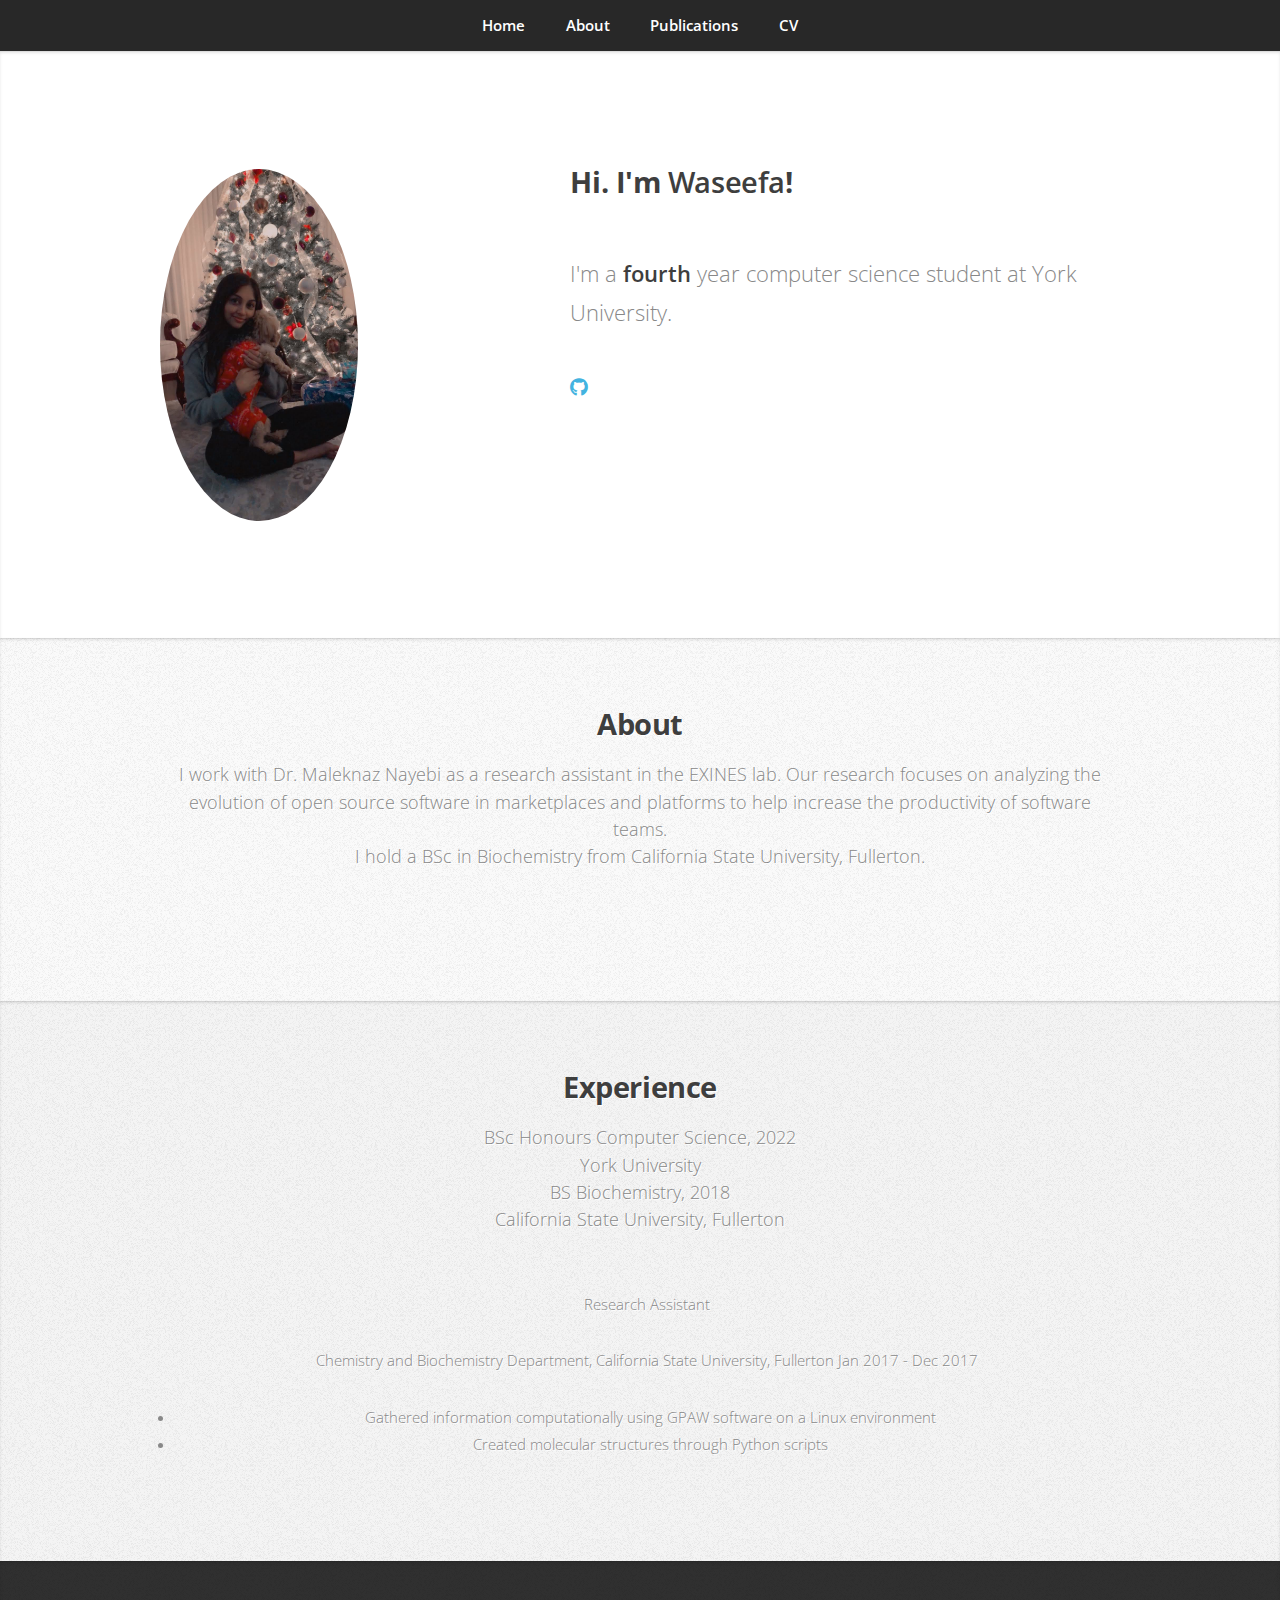
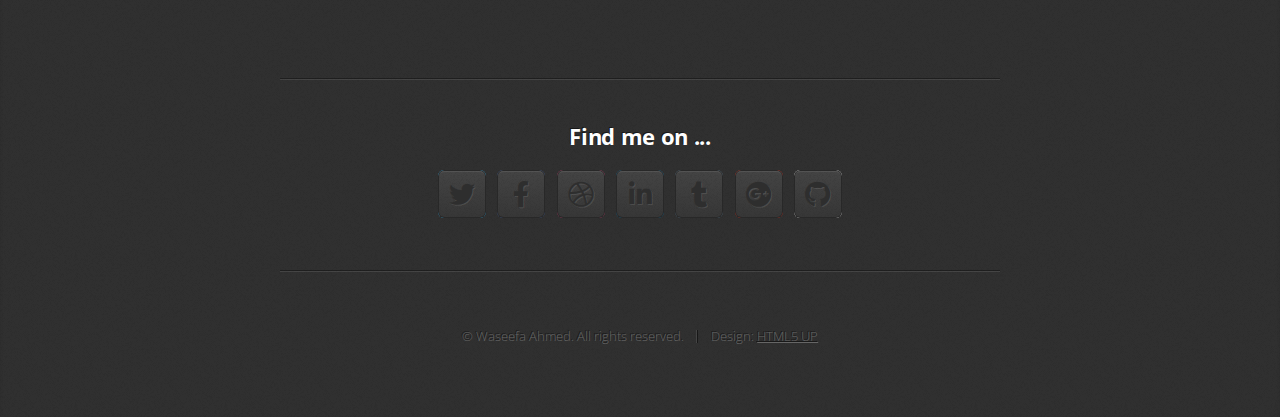
==== commit cf9de03b: "Update website" ====
--- a/index.html
+++ b/index.html
@@ -18,8 +18,8 @@
 				<ul class="container">
 					<li><a href="#top">Home</a></li>
 					<li><a href="#work">About</a></li>
-					<li><a href="#portfolio">Experience</a></li>
-					<!--<li><a href="#contact">Contact</a></li>-->
+					<li><a href="#portfolio">Publications</a></li>
+					<li><a href="#contact">CV</a></li>
 				</ul>
 			</nav>
 
@@ -28,14 +28,13 @@
 				<div class="container">
 					<div class="row">
 						<div class="col-4 col-5-large col-12-medium">
-							<span class="image fit"><img src="images/pic00.jpg" alt=""></span>
+							<span class="image fit"><img src="images/pic00.JPG" alt=""></span>
 						</div>
 						<div class="col-8 col-7-large col-12-medium">
 							<header>
 								<h2>Hi. I'm <strong>Waseefa</strong>!</h2>
 							</header>
 							<p>I'm a <strong>fourth</strong> year computer science student at York University.</p>
-							<p>I work with Dr. Maleknaz Nayebi as a research assistant in the EXINES lab. Our research focuses on analyzing the evolution of open source software in marketplaces and platforms to help increase the productivity of software teams.</p>
 							<!-- <a href="#work" class="button large scrolly">Learn about what I do</a> -->
 							<a href="https://github.com/Piuli" class="icon brands fa-github"><span class="label">Github</span></a>
 						</div>
@@ -49,6 +48,7 @@
 					<header>
 						<h2>About</h2>
 						<p>I work with Dr. Maleknaz Nayebi as a research assistant in the EXINES lab. Our research focuses on analyzing the evolution of open source software in marketplaces and platforms to help increase the productivity of software teams.</p>
+						<p> I hold a BSc in Biochemistry from California State University, Fullerton.</p>
 					</header>
 					<!-- <div class="row aln-center">
 						<div class="col-4 col-6-medium col-12-small">
@@ -151,7 +151,8 @@
 			<article id="contact" class="wrapper style4">
 				<div class="container medium">
 					<header>
-						<h2>Have me make stuff for you.</h2>
+						<!--
+						 <h2>Have me make stuff for you.</h2>
 						<p>Ornare nulla proin odio consequat sapien vestibulum ipsum.</p>
 					</header>
 					<div class="row">
@@ -179,6 +180,7 @@
 								</div>
 							</form>
 						</div>
+						-->
 						<div class="col-12">
 							<hr />
 							<h3>Find me on ...</h3>
@@ -207,7 +209,7 @@
 					</div>
 					<footer>
 						<ul id="copyright">
-							<li>&copy; Untitled. All rights reserved.</li><li>Design: <a href="http://html5up.net">HTML5 UP</a></li>
+							<li>&copy; Waseefa Ahmed. All rights reserved.</li><li>Design: <a href="http://html5up.net">HTML5 UP</a></li>
 						</ul>
 					</footer>
 				</div>
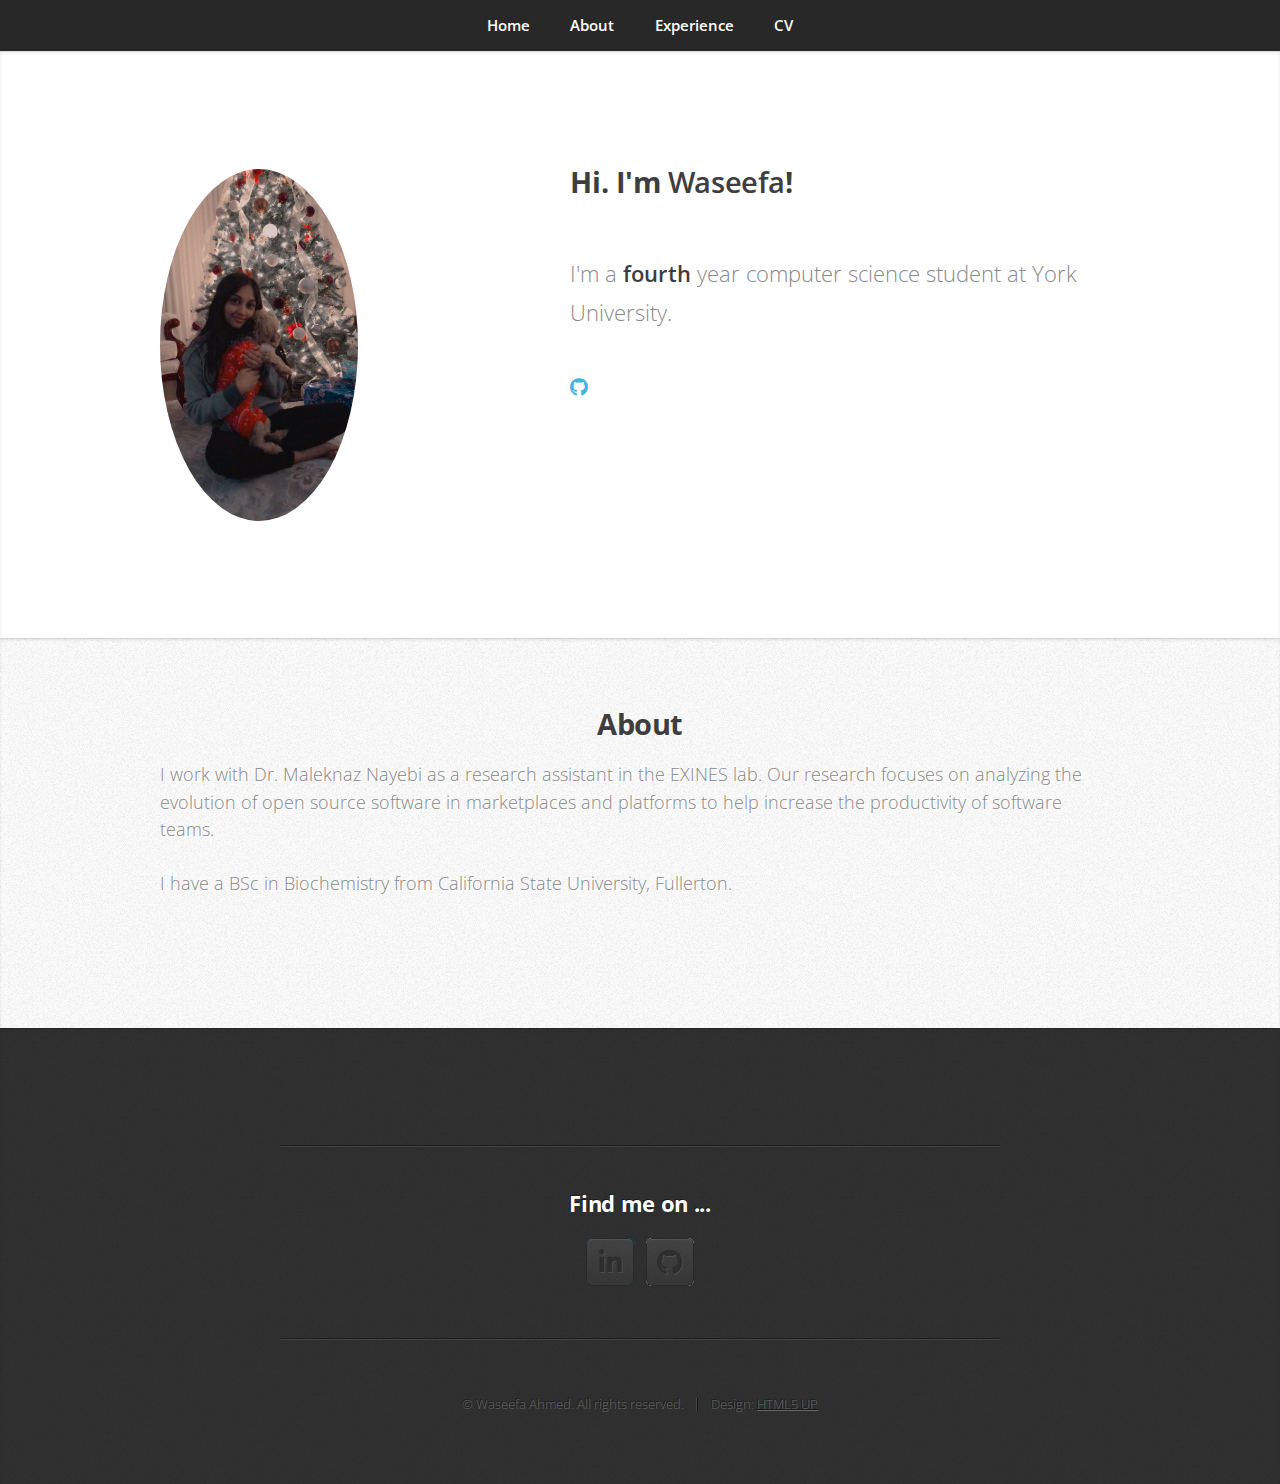
==== commit 3eb15dff: "Update website" ====
--- a/index.html
+++ b/index.html
@@ -18,7 +18,7 @@
 				<ul class="container">
 					<li><a href="#top">Home</a></li>
 					<li><a href="#work">About</a></li>
-					<li><a href="#portfolio">Publications</a></li>
+					<li><a href="#portfolio">Experience</a></li>
 					<li><a href="#contact">CV</a></li>
 				</ul>
 			</nav>
@@ -47,8 +47,8 @@
 				<div class="container">
 					<header>
 						<h2>About</h2>
-						<p>I work with Dr. Maleknaz Nayebi as a research assistant in the EXINES lab. Our research focuses on analyzing the evolution of open source software in marketplaces and platforms to help increase the productivity of software teams.</p>
-						<p> I hold a BSc in Biochemistry from California State University, Fullerton.</p>
+						<p>I work with Dr. Maleknaz Nayebi as a research assistant in the EXINES lab. Our research focuses on analyzing the evolution of open source software in marketplaces and platforms to help increase the productivity of software teams.</p><br>
+						<p>I have a BSc in Biochemistry from California State University, Fullerton.</p>
 					</header>
 					<!-- <div class="row aln-center">
 						<div class="col-4 col-6-medium col-12-small">
@@ -81,6 +81,7 @@
 			</article>
 
 		<!-- Portfolio -->
+		<!--
 			<article id="portfolio" class="wrapper style3">
 				<div class="container">
 					<header>
@@ -96,6 +97,7 @@
 						<li>Gathered information computationally using GPAW software on a Linux environment</li>
 						<li>Created molecular structures through Python scripts</li>
 					</ul>
+		-->
 					<!-- <div class="row">
 						<div class="col-4 col-6-medium col-12-small">
 							<article class="box style2">
@@ -185,12 +187,16 @@
 							<hr />
 							<h3>Find me on ...</h3>
 							<ul class="social">
+								<!--
 								<li><a href="#" class="icon brands fa-twitter"><span class="label">Twitter</span></a></li>
 								<li><a href="#" class="icon brands fa-facebook-f"><span class="label">Facebook</span></a></li>
 								<li><a href="#" class="icon brands fa-dribbble"><span class="label">Dribbble</span></a></li>
-								<li><a href="#" class="icon brands fa-linkedin-in"><span class="label">LinkedIn</span></a></li>
+								-->
+								<li><a href="https://www.linkedin.com/in/waseefa-ahmed-5b3465a4/" class="icon brands fa-linkedin-in"><span class="label">LinkedIn</span></a></li>
+								<!--
 								<li><a href="#" class="icon brands fa-tumblr"><span class="label">Tumblr</span></a></li>
 								<li><a href="#" class="icon brands fa-google-plus"><span class="label">Google+</span></a></li>
+								-->
 								<li><a href="https://github.com/Piuli" class="icon brands fa-github"><span class="label">Github</span></a></li>
 								<!--
 								<li><a href="#" class="icon solid fa-rss"><span>RSS</span></a></li>
--- a/assets/css/main.css
+++ b/assets/css/main.css
@@ -210,6 +210,7 @@
 
 		header > p {
 			font-size: 1.25em;
+			text-align: left;
 			margin: 0;
 		}
 
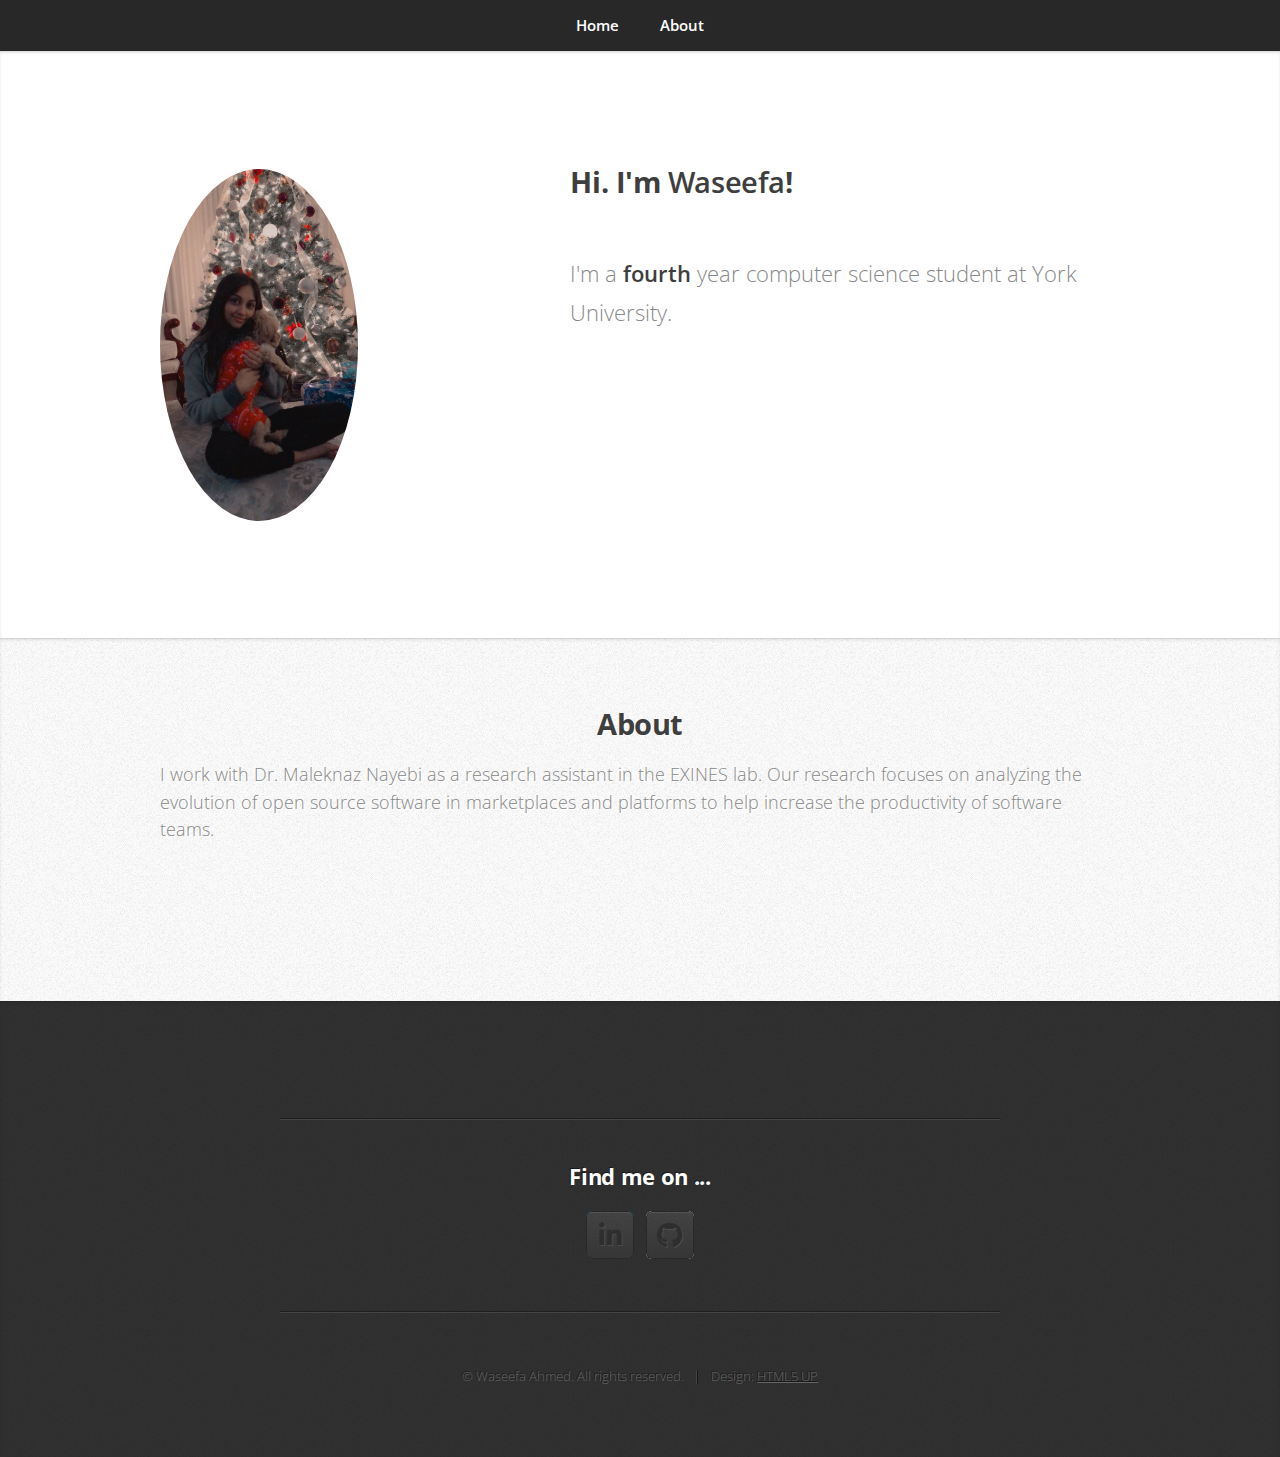
==== commit c22c4c77: "Remove sections" ====
--- a/index.html
+++ b/index.html
@@ -18,8 +18,8 @@
 				<ul class="container">
 					<li><a href="#top">Home</a></li>
 					<li><a href="#work">About</a></li>
-					<li><a href="#portfolio">Experience</a></li>
-					<li><a href="#contact">CV</a></li>
+					<!--<li><a href="#portfolio">Experience</a></li>-->
+					<!--<li><a href="#contact">CV</a></li>-->
 				</ul>
 			</nav>
 
@@ -36,7 +36,7 @@
 							</header>
 							<p>I'm a <strong>fourth</strong> year computer science student at York University.</p>
 							<!-- <a href="#work" class="button large scrolly">Learn about what I do</a> -->
-							<a href="https://github.com/Piuli" class="icon brands fa-github"><span class="label">Github</span></a>
+							<!-- <a href="https://github.com/Piuli" class="icon brands fa-github"><span class="label">Github</span></a> -->
 						</div>
 					</div>
 				</div>
@@ -48,7 +48,7 @@
 					<header>
 						<h2>About</h2>
 						<p>I work with Dr. Maleknaz Nayebi as a research assistant in the EXINES lab. Our research focuses on analyzing the evolution of open source software in marketplaces and platforms to help increase the productivity of software teams.</p><br>
-						<p>I have a BSc in Biochemistry from California State University, Fullerton.</p>
+						<!--<p>I have a BSc in Biochemistry from California State University, Fullerton.</p>-->
 					</header>
 					<!-- <div class="row aln-center">
 						<div class="col-4 col-6-medium col-12-small">
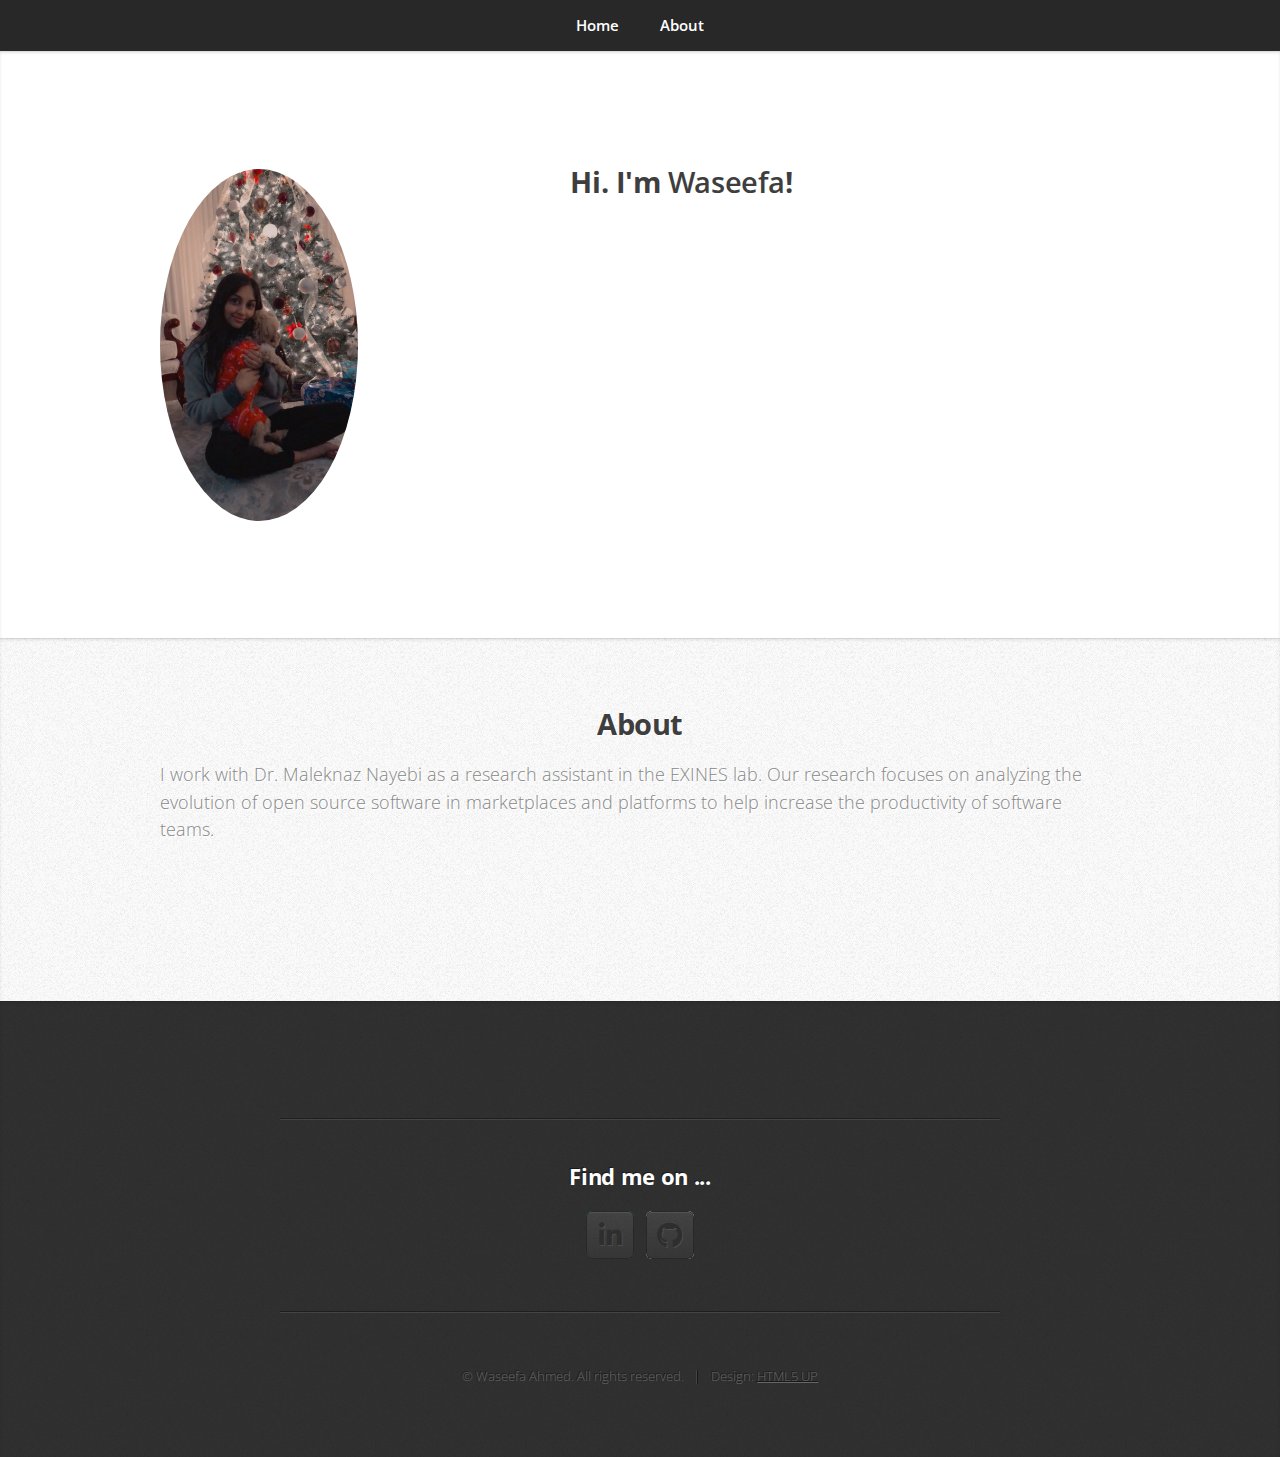
==== commit 34239368: "Update index.html" ====
--- a/index.html
+++ b/index.html
@@ -34,7 +34,7 @@
 							<header>
 								<h2>Hi. I'm <strong>Waseefa</strong>!</h2>
 							</header>
-							<p>I'm a <strong>fourth</strong> year computer science student at York University.</p>
+							<!-- <p>I'm a <strong>Junior Application Developer</strong> at Salumatics.</p> -->
 							<!-- <a href="#work" class="button large scrolly">Learn about what I do</a> -->
 							<!-- <a href="https://github.com/Piuli" class="icon brands fa-github"><span class="label">Github</span></a> -->
 						</div>
@@ -230,4 +230,4 @@
 			<script src="assets/js/main.js"></script>
 
 	</body>
-</html>+</html>
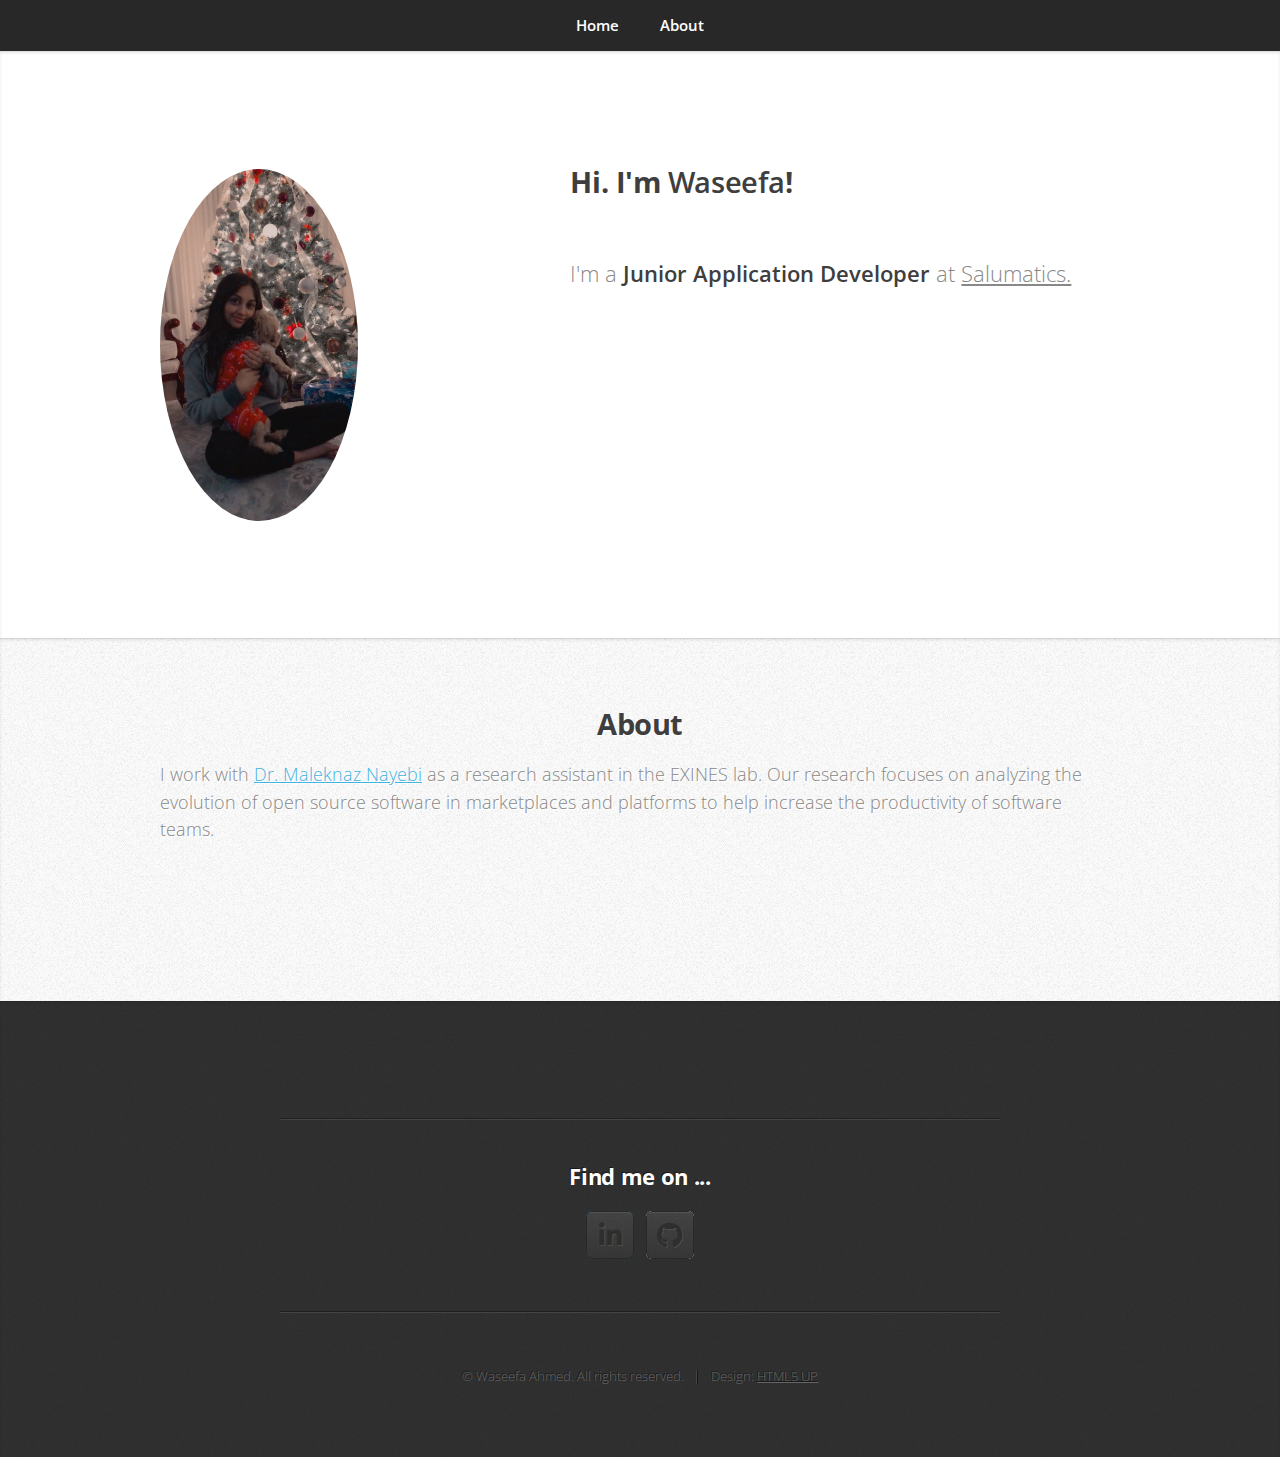
==== commit 347438bd: "Update links" ====
--- a/index.html
+++ b/index.html
@@ -34,7 +34,7 @@
 							<header>
 								<h2>Hi. I'm <strong>Waseefa</strong>!</h2>
 							</header>
-							<!-- <p>I'm a <strong>Junior Application Developer</strong> at Salumatics.</p> -->
+							<p>I'm a <strong>Junior Application Developer</strong> at <a href="http://www.maleknazn.com/">Salumatics.</a></p> 
 							<!-- <a href="#work" class="button large scrolly">Learn about what I do</a> -->
 							<!-- <a href="https://github.com/Piuli" class="icon brands fa-github"><span class="label">Github</span></a> -->
 						</div>
@@ -47,7 +47,7 @@
 				<div class="container">
 					<header>
 						<h2>About</h2>
-						<p>I work with Dr. Maleknaz Nayebi as a research assistant in the EXINES lab. Our research focuses on analyzing the evolution of open source software in marketplaces and platforms to help increase the productivity of software teams.</p><br>
+						<p>I work with <a href="http://www.maleknazn.com/">Dr. Maleknaz Nayebi</a> as a research assistant in the EXINES lab. Our research focuses on analyzing the evolution of open source software in marketplaces and platforms to help increase the productivity of software teams.</p><br>
 						<!--<p>I have a BSc in Biochemistry from California State University, Fullerton.</p>-->
 					</header>
 					<!-- <div class="row aln-center">
